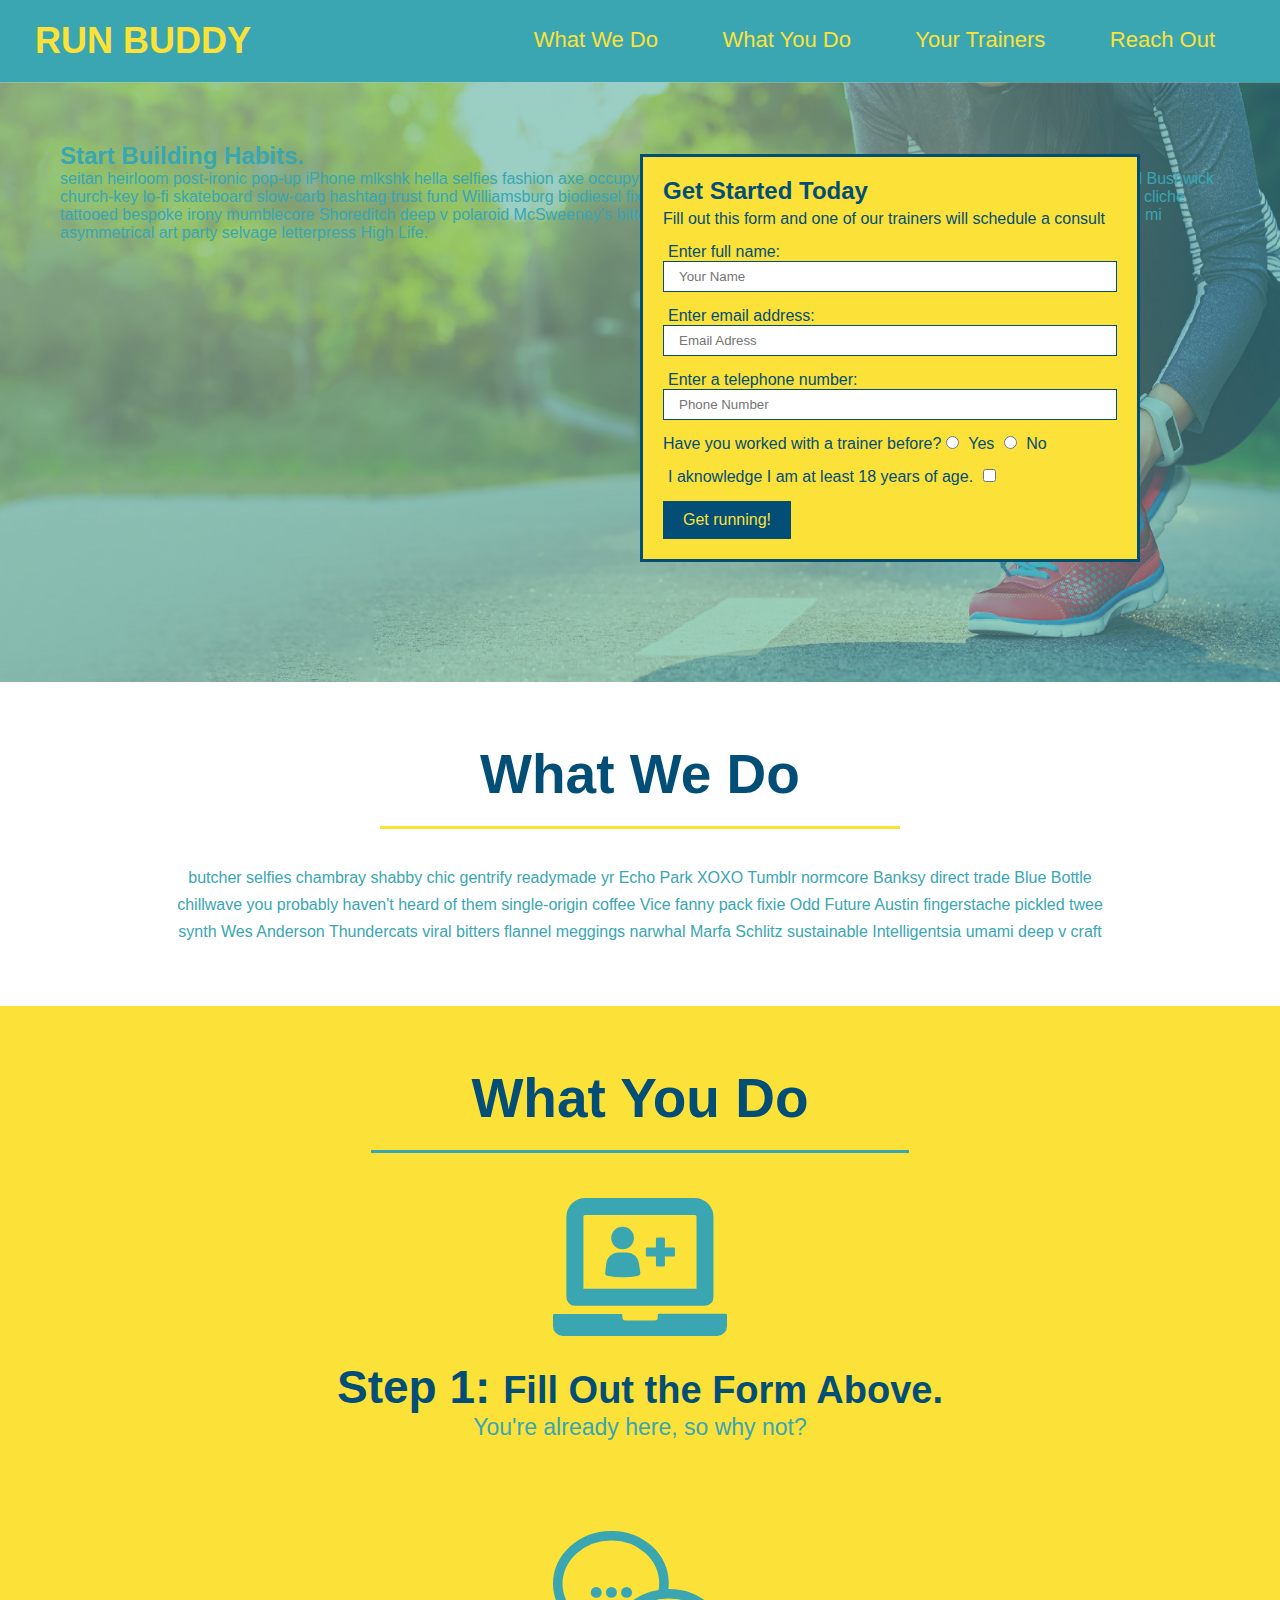
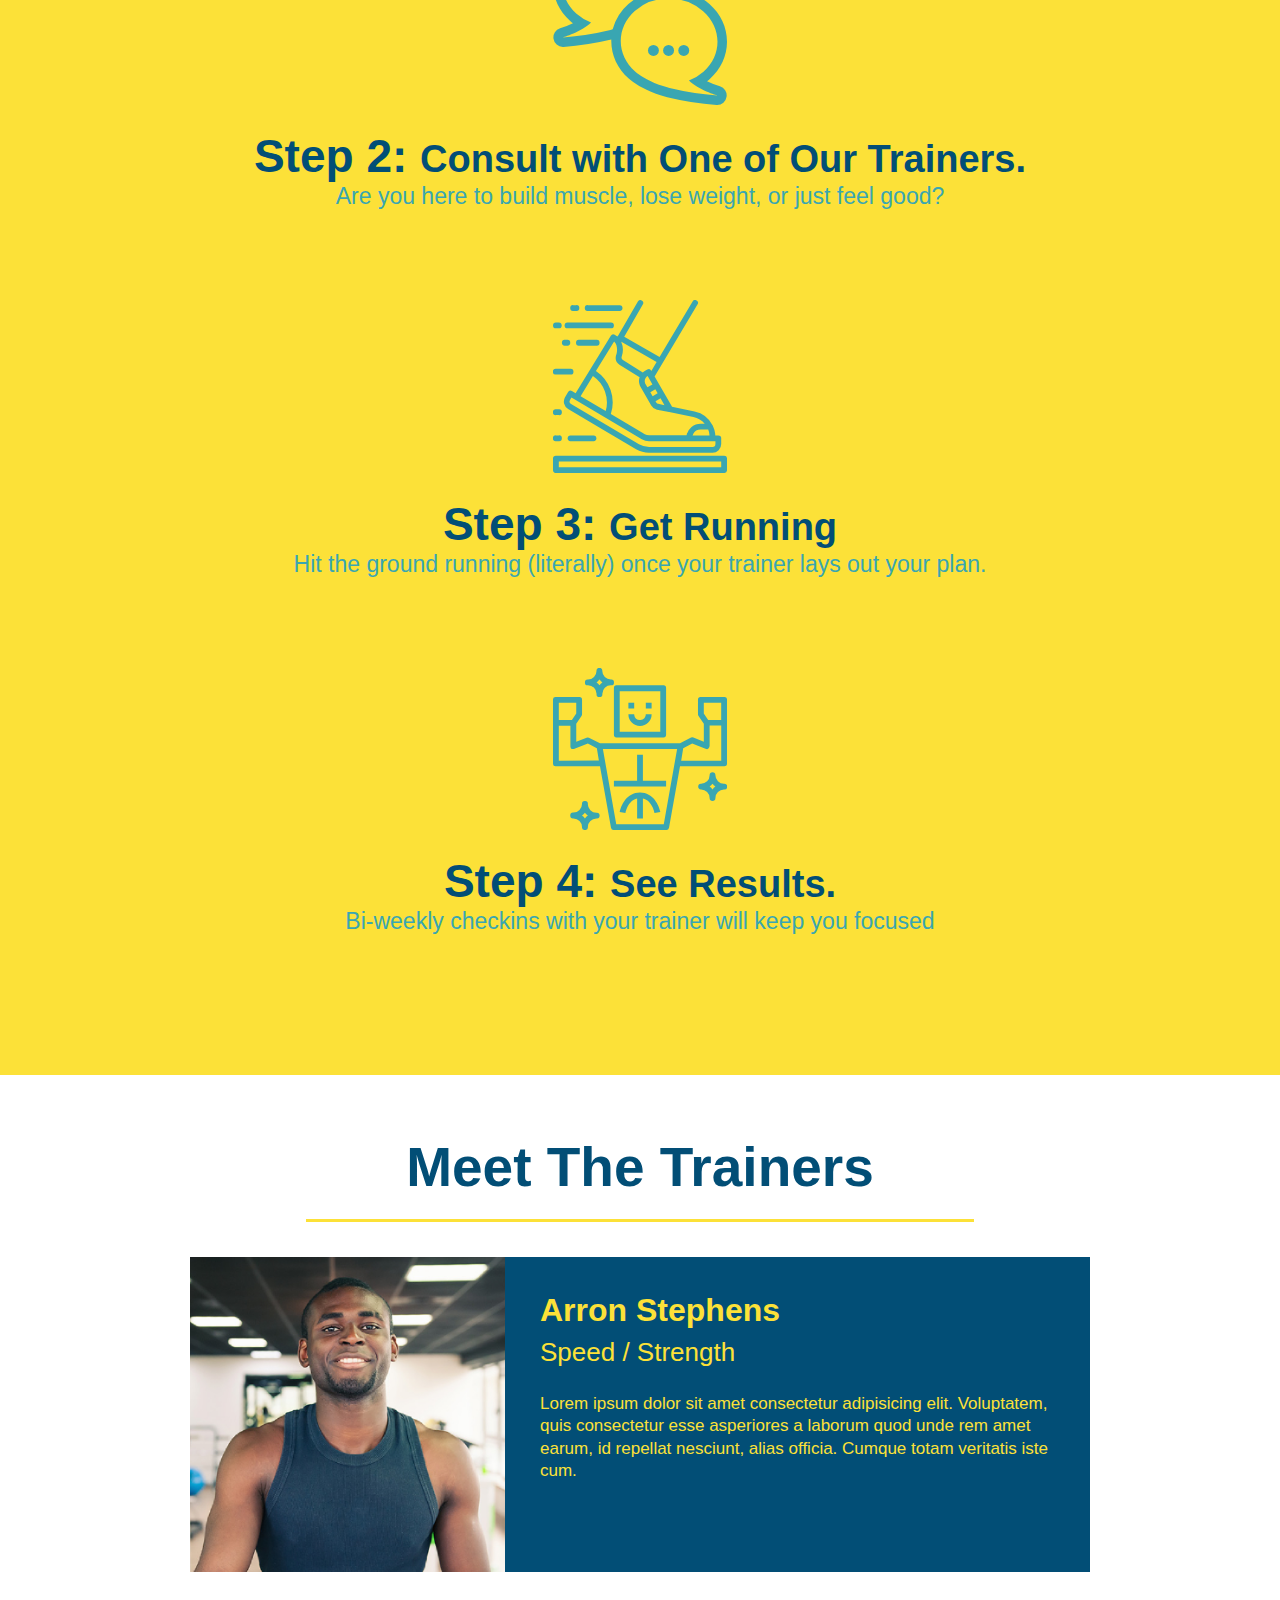
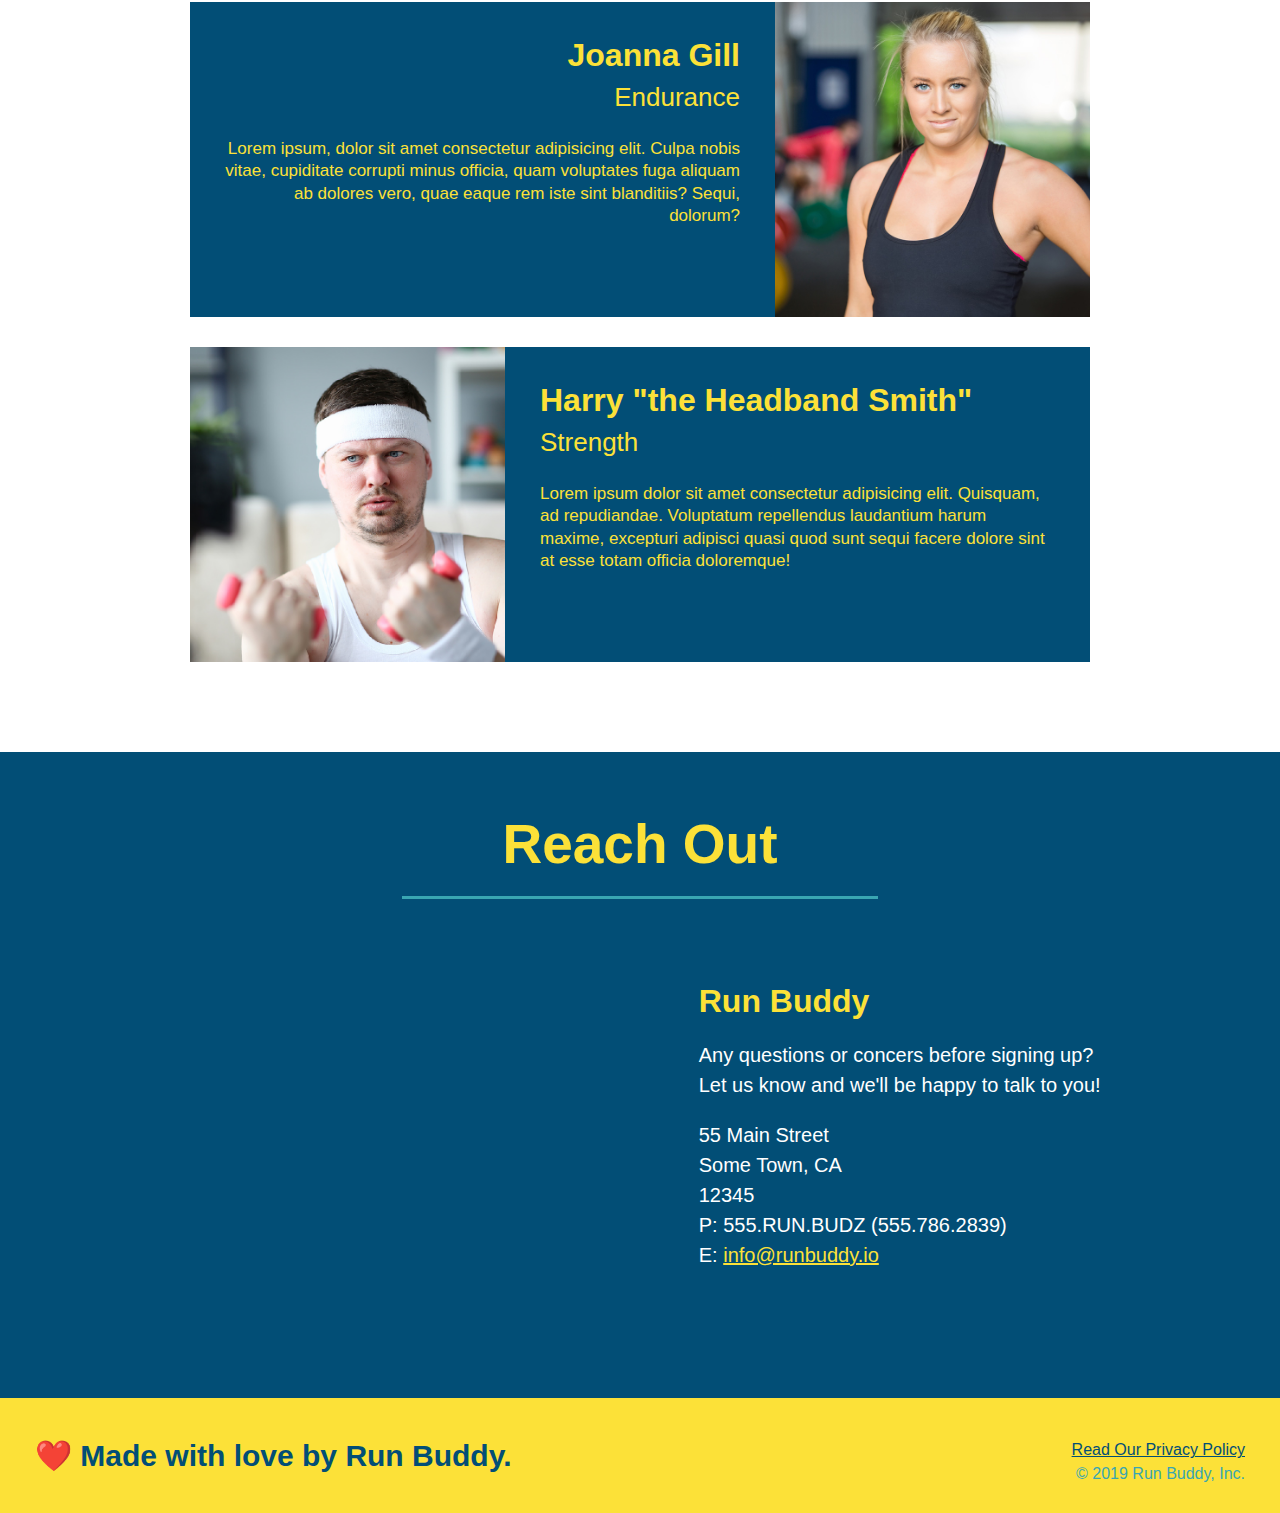
==== index.html @ d76815db "add coontent to hero, replace image" ====
<!DOCTYPE html>
<html lang="en">
    <head>
        <meta charset="UTF-8" />
        <title>Run Buddy</title>

        <link rel="stylesheet" href="./assets/css/style.css" />
       
    </head>
    <body> 
        <!-- navigation -->

        <header>
            <h1>
                <a href="/">RUN BUDDY</a>
            </h1>
            <nav>
                <ul>
                    <li>

                        <a href="#what-we-do">What We Do</a>
                    </li>
                    <li>
                        <a href="#what-you-do">What You Do</a>
                    </li>
                    <li>
                        <a href="#your-trainers">Your Trainers</a>
                    </li>
                    <li>
                        <a href="#reach-out">Reach Out</a>
                    </li>
                </ul>
            </nav>
        </header>


        <!-- hero/jumbotron -->

        <section class="hero">
            <div class="hero-cta">
                <h2>Start Building Habits.</h2>
                <p>
                    seitan heirloom post-ironic pop-up iPhone mlkshk hella selfies fashion axe occupy readymade put a bird on it messenger bag Wes Anderson Schlitz plaid Bushwick church-key lo-fi skateboard slow-carb hashtag trust fund Williamsburg biodiesel fixie farm-to-table 8-bit banjo XOXO Banksy chillwave bicycle rights retro cliche tattooed bespoke irony mumblecore Shoreditch deep v polaroid McSweeney's bitters cray gentrify tofu Marfa you probably haven't heard of them yr banh mi asymmetrical art party selvage letterpress High Life.
                </p>
            </div>
            
            <div class="hero-form">
                <h3>Get Started Today</h3>
                <p>Fill out this form and one of our trainers will schedule a consult</p>
            <!-- Add form element -->
            <form>
                <label for="name">Enter full name:</label>
                <input type="text" placeholder="Your Name" name="name" id="name" class="form-input">
                <label for="email">Enter email address:</label>
                <input type="email" placeholder="Email Adress" name="email" id="email" class="form-input" >
                <label for="phone">Enter a telephone number:</label>
                <input type="tel" placeholder="Phone Number" name="phone" id="phone" class="form-input">
                <p>
                    Have you worked with a trainer before?
                    <input type="radio" name="trainer-confirm" id="trainer-yes"/>
                    <label for="trainer-yes">Yes</label>
                    <input type="radio" name="trainer-confirm" id="trainer-no"/>
                    <label for="trainer-no">No</label>

                </p>
                <p>
                    <label for="checkbox" >
                        I aknowledge I am at least 18 years of age.
                    </label>
                    <input type="checkbox" name="age-confirm" id="checkbox" />
                </p>
                <button type="submit">
                    Get running!
                </button>
            </form>
            </div>

        </section>
        <!-- end hero -->


        <!-- "what we do" section -->

        <section id="what-we-do" class="intro"> 
            <h2 class="section-title primary-border">What We Do</h2>
            <p>
                butcher selfies chambray shabby chic gentrify readymade yr Echo Park XOXO Tumblr normcore Banksy direct trade Blue Bottle chillwave you probably haven't heard of them single-origin coffee Vice fanny pack fixie Odd Future Austin fingerstache pickled twee synth Wes Anderson Thundercats viral bitters flannel meggings narwhal Marfa Schlitz sustainable Intelligentsia umami deep v craft

            </p>
        </section>


        <!-- "what you do" section-->
        <section id="what-you-do" class="steps">
            <h2 class="section-title secondary-border">What You Do</h2>

            <div>
                <img src="./assets/images/step-1.svg" alt="" />
                <h3>Step 1: <span>Fill Out the Form Above.</span></h3>
                <p>You're already here, so why not?</p>
            </div>

            <div>
                <img src="./assets/images/step-2.svg" alt="" />
                <h3>Step 2: <span>Consult with One of Our Trainers.</span></h3>
                <p>Are you here to build muscle, lose weight, or just feel good?</p>
            </div>

            <div>
                <img src="./assets/images/step-3.svg" alt="" />
                <h3>Step 3: <span>Get Running</span></h3>
                <p>Hit the ground running (literally) once your trainer lays out your plan.</p>
            </div>

            <div>
                <img src="./assets/images/step-4.svg" alt="" />
                <h3>Step 4: <span>See Results.</span></h3>
                <p>Bi-weekly checkins with your trainer will keep you focused</p>
            </div>
        </section>


        <!-- "meet the trainers" section-->
        <section id="your-trainers" class="trainers">
            <h2 class="section-title primary-border">Meet The Trainers</h2>
            <article class="trainer">
                <img src="./assets/images/trainer-1.jpg" alt="Arron Stephens in his workout clothes, ready to pump iron" />
                <div class="trainer-bio text-left">
                    <h3>Arron Stephens</h3>
                    <h4>Speed / Strength</h4>
                    <p>Lorem ipsum dolor sit amet consectetur adipisicing elit. Voluptatem, quis consectetur esse asperiores a laborum quod unde rem amet earum, id repellat nesciunt, alias officia. Cumque totam veritatis iste cum.
                    </p>
                </div>
            </article>
            <!-- second trainer bio -->
            <article class="trainer">
                <div class="trainer-bio text-right">
                <h3>Joanna Gill</h3>
                <h4>Endurance</h4>
                <p>Lorem ipsum, dolor sit amet consectetur adipisicing elit. Culpa nobis vitae, cupiditate corrupti minus officia, quam voluptates fuga aliquam ab dolores vero, quae eaque rem iste sint blanditiis? Sequi, dolorum?</p>
                </div>
                <img src="./assets/images/trainer-2.jpg" alt="Joanna Gill cooling off after a workout"/>
            </article>

            <!-- third trainer bio-->
            <article class="trainer">
                <img src="./assets/images/trainer-3.jpg" alt="Harry Smith wearing a headband and lifting comically small pink weights" />
                <div class="trainer-bio text-left">
                    <h3>Harry "the Headband Smith"</h3>
                    <h4>Strength</h4>
                    <p>Lorem ipsum dolor sit amet consectetur adipisicing elit. Quisquam, ad repudiandae. Voluptatum repellendus laudantium harum maxime, excepturi adipisci quasi quod sunt sequi facere dolore sint at esse totam officia doloremque!</p>
                </div>
            </article>
        </section>


        <!-- "reach out" section-->
        <section id="reach-out" class="contact">
            <div class="section-title-wrapper"><h2 class="section-title secondary-border">Reach Out</h2></div>
             <div class="contact-info-wrapper"><div class="contact-info">
                 <iframe src="https://www.google.com/maps/embed?pb=!1m18!1m12!1m3!1d3502.9114859662004!2d-81.20225395027428!3d28.60243209210923!2m3!1f0!2f0!3f0!3m2!1i1024!2i768!4f13.1!3m3!1m2!1s0x88e7685d6a0a495f%3A0x5fd59b92b3c79bab!2sUniversity%20of%20Central%20Florida!5e0!3m2!1sen!2sus!4v1650074173927!5m2!1sen!2sus" width="600" height="450" style="border:0;" allowfullscreen="" loading="lazy" referrerpolicy="no-referrer-when-downgrade"
                    style="border: 0;"
                    allowfullscreen=""
                    loading="lazy">
                </iframe>
             </div>

             <div class="contact-info">
                 <h3>Run Buddy</h3>
                 <p>Any questions or concers before signing up?
                     <br />
                    Let us know and we'll be happy to talk to you!
                 </p>
                 <address>
                     55 Main Street <br/>
                     Some Town, CA <br/>
                     12345 <br/>
                     P: 555.RUN.BUDZ (555.786.2839)<br/>
                     E: <a href="mailto:info@runbuddy.io">info@runbuddy.io</a>
                 </address>
             </div>
             </div>

        </section>


        <!-- footer -->
        <footer>
            <h2>❤️ Made with love by Run Buddy.</h2>
            <div>
                <a href="./privacy-policy.html">Read Our Privacy Policy</a><br />
                &copy; 2019 Run Buddy, Inc.
            </div>
        </footer>






        
        
    </body>
</html>
---- assets/css/style.css ----
* {
    margin: 0;
    padding: 0;
    box-sizing: border-box;
}
body {
    color: #39a6b2;
    font-family: Helvetica, Arial, sans-serif; 
}
header {
    padding: 20px 35px;
    background-color: #39a6b2;
}
header h1 {
    font-weight: bold;
    font-size: 36px;
    color: #fce138;
    margin: 0;
    display: inline;
}
header a {
    text-decoration: none;
    color: #fce138;
}
header nav {
    float: right; 
    margin: 7px 0;
}
header nav ul li {
    display: inline;
}
header nav ul li a {
    margin: 0 30px;
    font-weight: lighter;
    font-size: 22px;
}
footer {
    background: #fce138;
    width: 100%;
    padding: 40px 35px;
}
footer h2 {
    display: inline;
    color: #024e76;
    font-size: 30px;
    margin: 0;
}
footer div {
    float: right;
    line-height: 1.5;
    text-align: right;
}
footer a {
    color: #024e76;
}
section {
    padding: 60px;
    
}
/* Hero Style Start */
.hero {
    background-image: url("../images/hero-bg.jpeg");
    height: 600px;
    background-size: cover;
    background-position: center;
    position: relative;
}

.hero-form {
    background-color: #fce138;
    padding: 20px;
    width: 500px;
    color: #024e76;
    border-style: solid;
    border-width: 3px;
    border-color: #024e76;
    position: absolute;
    bottom: 120px;
    right: 140px;
}
.hero-form p {
    margin: 5px 0 15px 0;
}
.hero-form h3 {
    font-size: 24px;
    margin: 0;
}
.form-input {
    border: 1px solid #024e76;
    display: block;
    padding: 7px 15px;
    font-size: 16 px;
    color: #024e76;
    width: 100%;
    margin-bottom: 15px;
}
.hero-form label {
    margin: 0 5px;
}
.hero-form button {
    color: #fce138;
    background-color: #024e76;
    border: none;
    padding: 10px 20px;
    font-size: 16px;
}
/* Hero Style End */

.intro {
    text-align: center;
}

.intro p {
    line-height: 1.7;
    color: #39a6b2;
    width: 80%;
    font-size: 20 px;
    margin: 0 auto;
}

.steps {
    text-align: center;
    background: #fce138;
}
.steps div {
    margin-bottom: 80px;
}
.steps img {
    width: 15%;
    margin: 10px 0;
}
.steps h3 {
    color: #024e76;
    font-size: 46px;
    margin-top: 10px;
}
.section-title {
    font-size: 55px;
    color: #024e76;
    margin-bottom: 35px;
    padding: 0 100px 20px 100px;
    display: inline-block;
    border-bottom: 3px solid;
}
.section-title-wrapper {
    text-align: center;
}
.contact-info-wrapper {
    display: flex;
    width: 100%;
    justify-content: space-evenly;
}
.primary-border {
    border-color: #fce138;
}
.secondary-border {
    border-color: #39a6b2;
}

.steps p {
    color: #39a6b2;
    font-size: 23px;
}
.steps span {
    font-size: 38px;
}

.trainers {
    text-align: center;
}
.trainer {
    width: 900px;
    margin: 0 auto 30px auto;
    background: #024e76;
    color: #fce138;
    overflow: auto;
}
.trainer img {
    width: 35%;
    float: left;
}
.trainer-bio {
    padding: 35px;
    float: left;
    width: 65%;
}
.text-left {
    text-align: left;
}
.text-right {
    text-align: right;
}
.trainer-bio h3 {
    font-size: 32px;
    margin-bottom: 8px;
}
.trainer-bio h4 {
    font-weight: lighter;
    font-size: 26px;
    margin-bottom: 25px;
}
.trainer-bio p {
    font-size: 17px;
    line-height: 1.3;
}

/* REACH OUT STYLES START */
.contact {
    background: #024e76;
    /* text-align: center; */
}
.contact h2 {
    color: #fce138;
}
.contact-info iframe {
    width: 400px;
    height: 400px;
}
.contact-info div {
    width: 410px;
    display: inline-block;
    vertical-align: top;
    text-align: left;
    margin: 30px 0 0 60px;
    color: white;
}
.contact-info h3 {
    color: #fce138;
    font-size: 32px;
}
.contact-info p, 
.contact-info address {
    margin: 20px 0;
    line-height: 1.5;
    font-size: 20px;
    font-style: normal;
    color: white;
}
.contact-info a {
    color: #fce138;
}
.contact-info {
    margin: auto 0;
}

/* REACH OUT STYLES END */
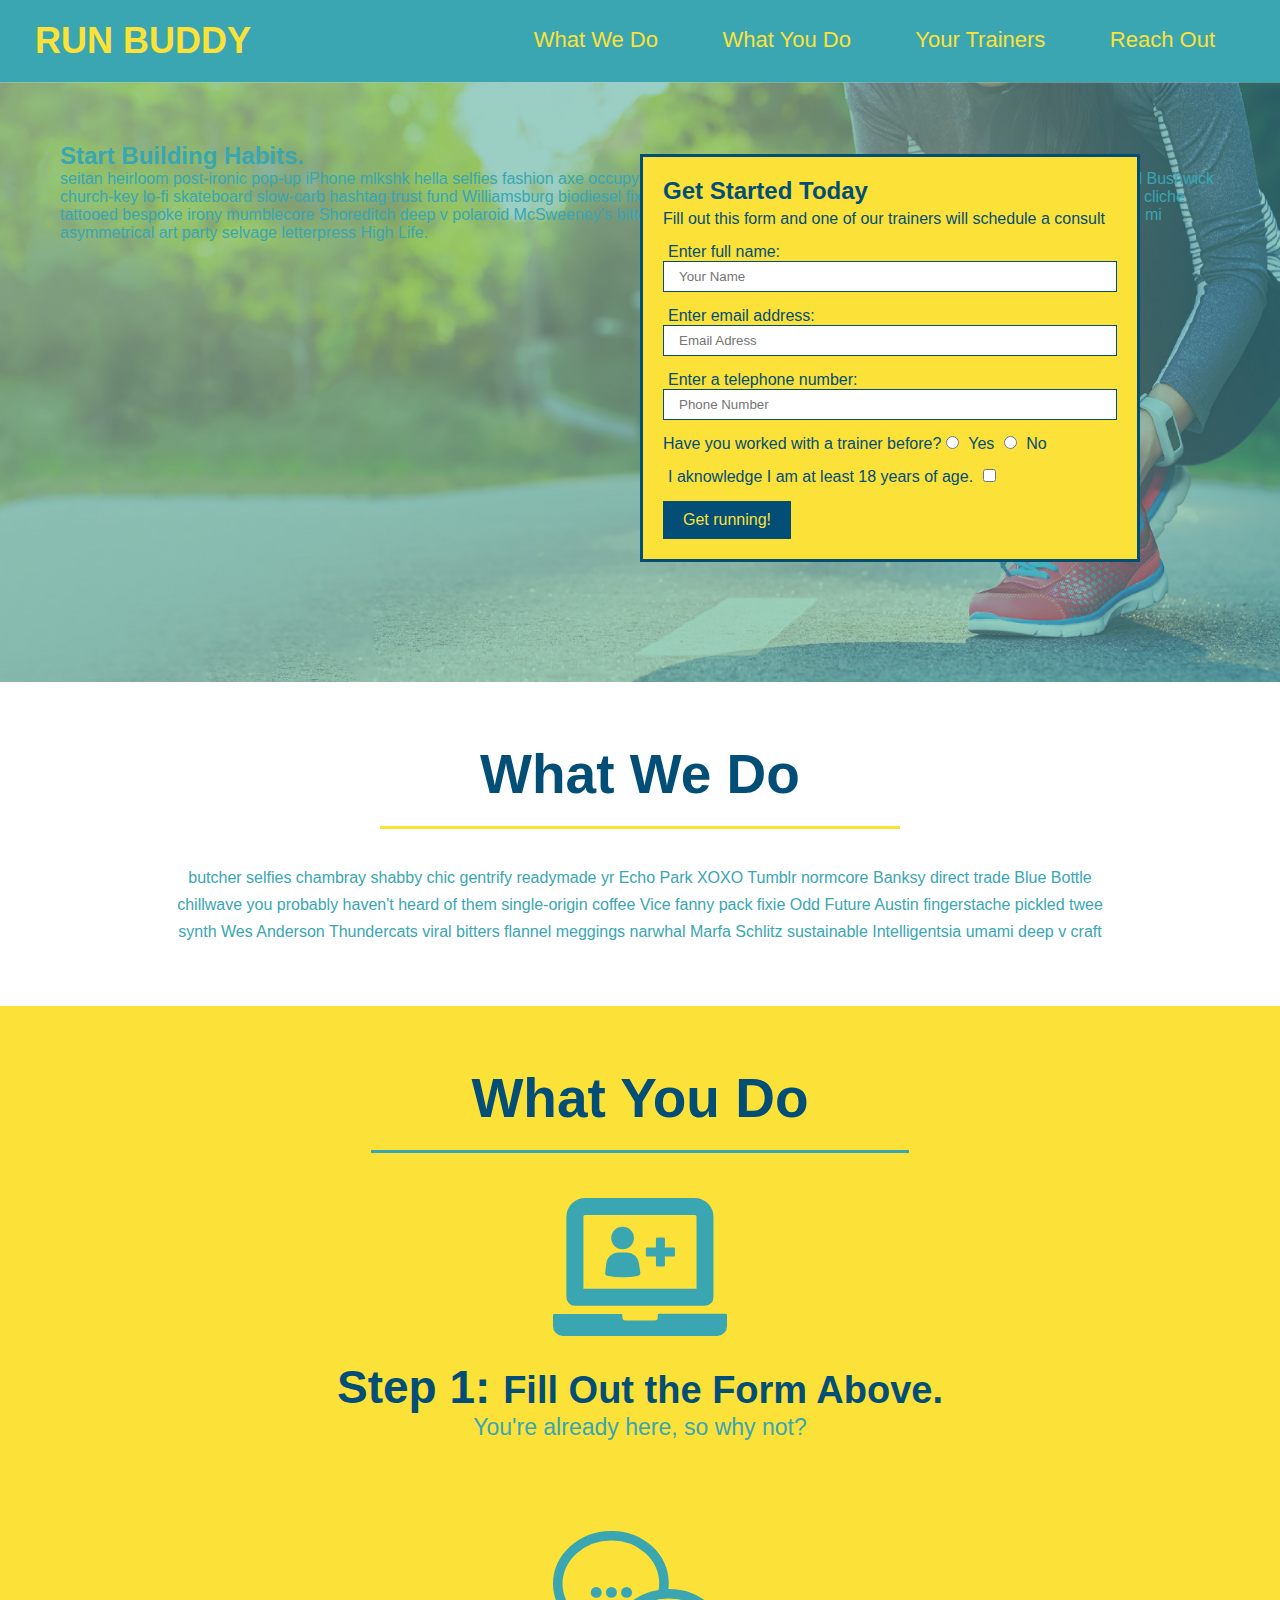
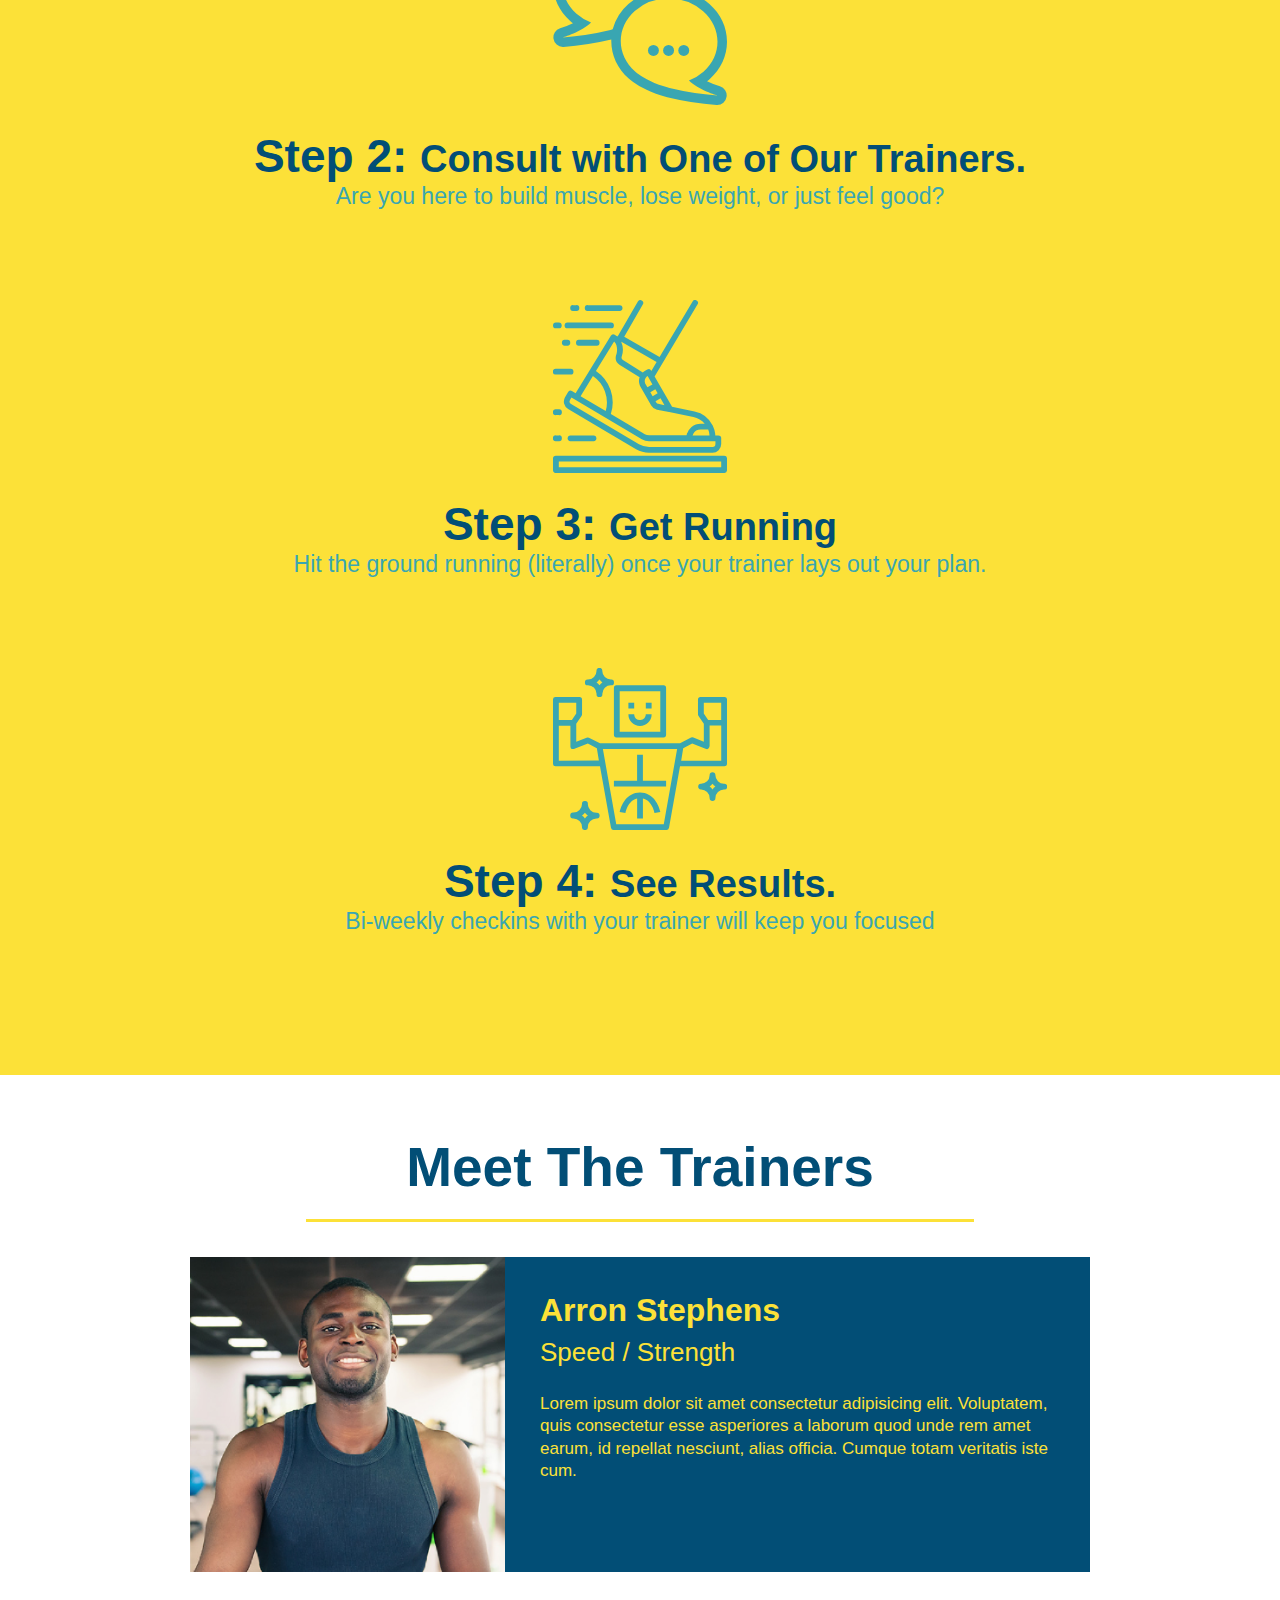
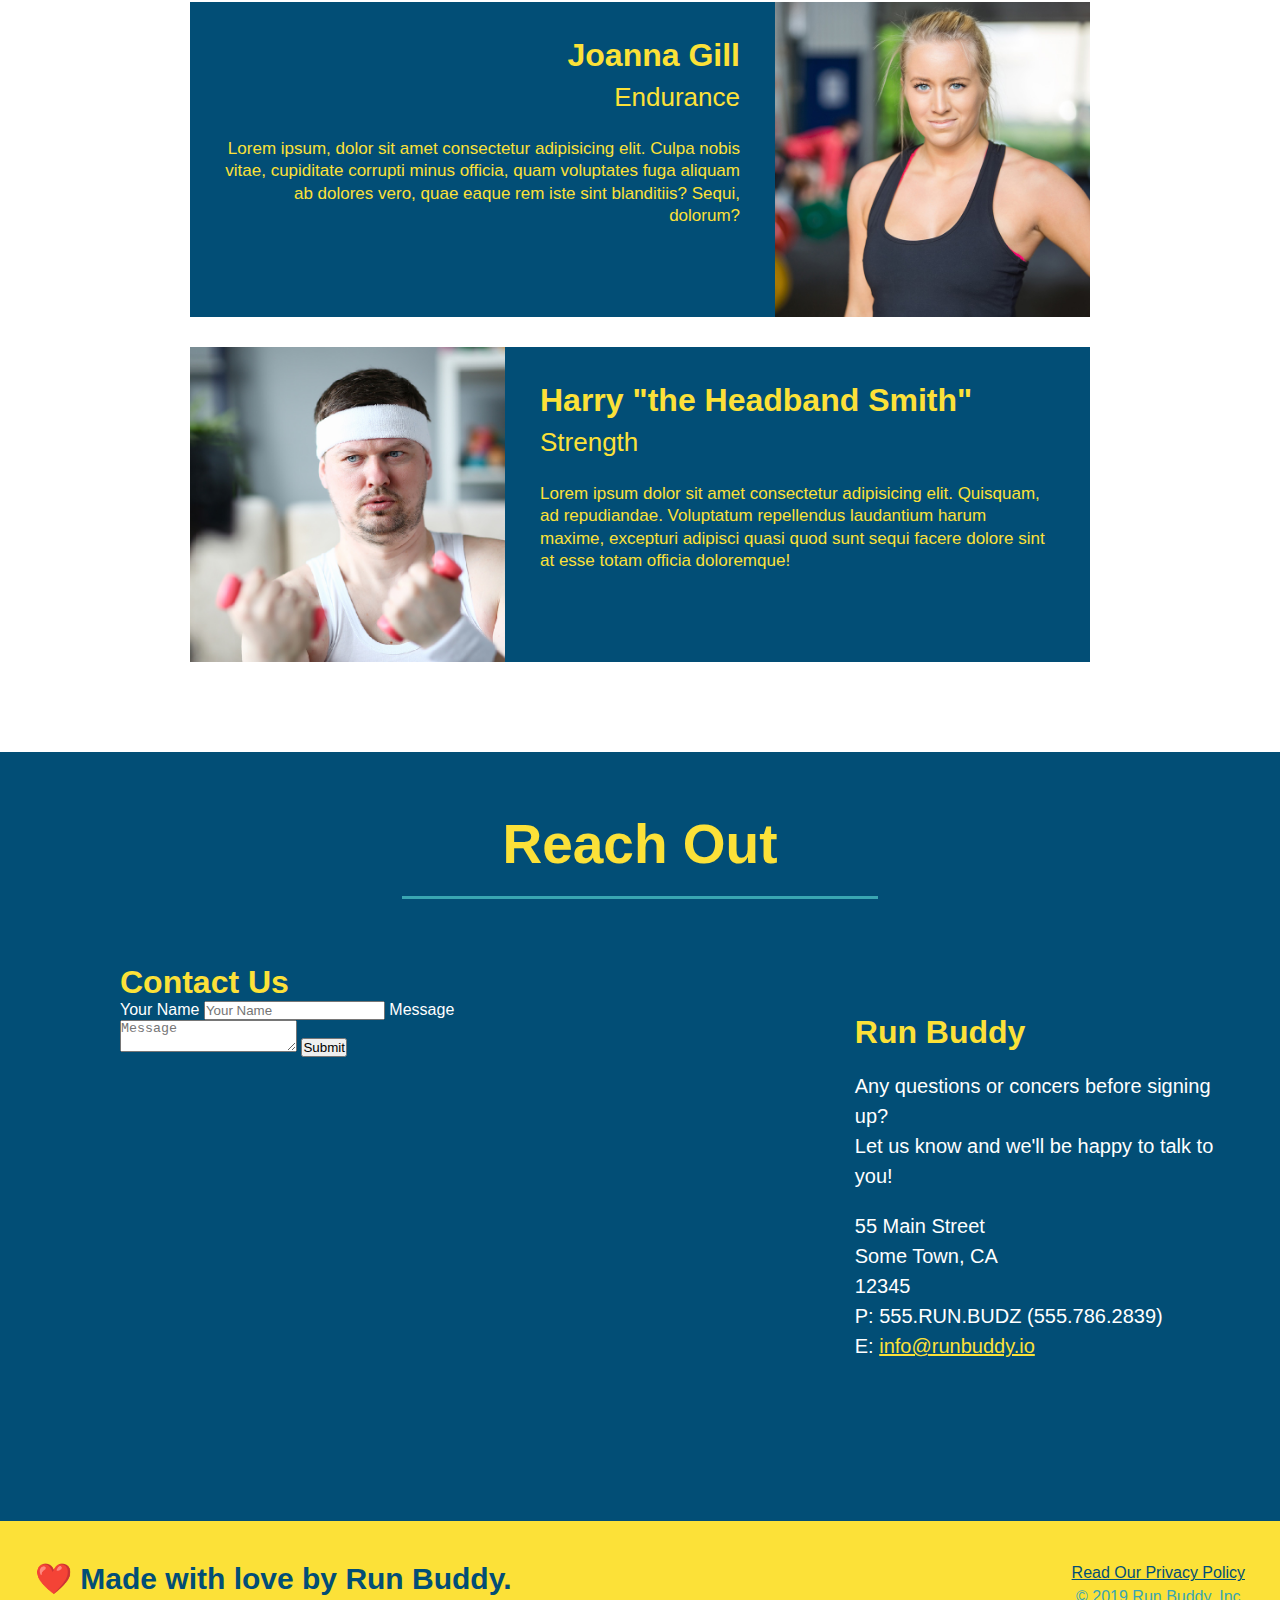
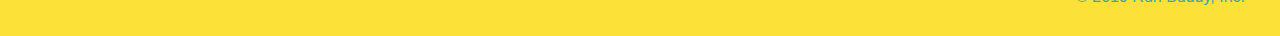
==== commit 83ee4513: "add coontact form" ====
--- a/index.html
+++ b/index.html
@@ -158,6 +158,18 @@
         <section id="reach-out" class="contact">
             <div class="section-title-wrapper"><h2 class="section-title secondary-border">Reach Out</h2></div>
              <div class="contact-info-wrapper"><div class="contact-info">
+                 <div class="contact-form">
+                     <h3>Contact Us</h3>
+                     <form>
+                         <label for="contact-name">Your Name</label>
+                         <input type="text" id="contact-name" placeholder="Your Name" />
+
+                         <label for="contact-message">Message</label>
+                         <textarea id="contact-message" placeholder="Message"></textarea>
+
+                         <button type="submit">Submit</button>
+                     </form>
+                 </div>
                  <iframe src="https://www.google.com/maps/embed?pb=!1m18!1m12!1m3!1d3502.9114859662004!2d-81.20225395027428!3d28.60243209210923!2m3!1f0!2f0!3f0!3m2!1i1024!2i768!4f13.1!3m3!1m2!1s0x88e7685d6a0a495f%3A0x5fd59b92b3c79bab!2sUniversity%20of%20Central%20Florida!5e0!3m2!1sen!2sus!4v1650074173927!5m2!1sen!2sus" width="600" height="450" style="border:0;" allowfullscreen="" loading="lazy" referrerpolicy="no-referrer-when-downgrade"
                     style="border: 0;"
                     allowfullscreen=""
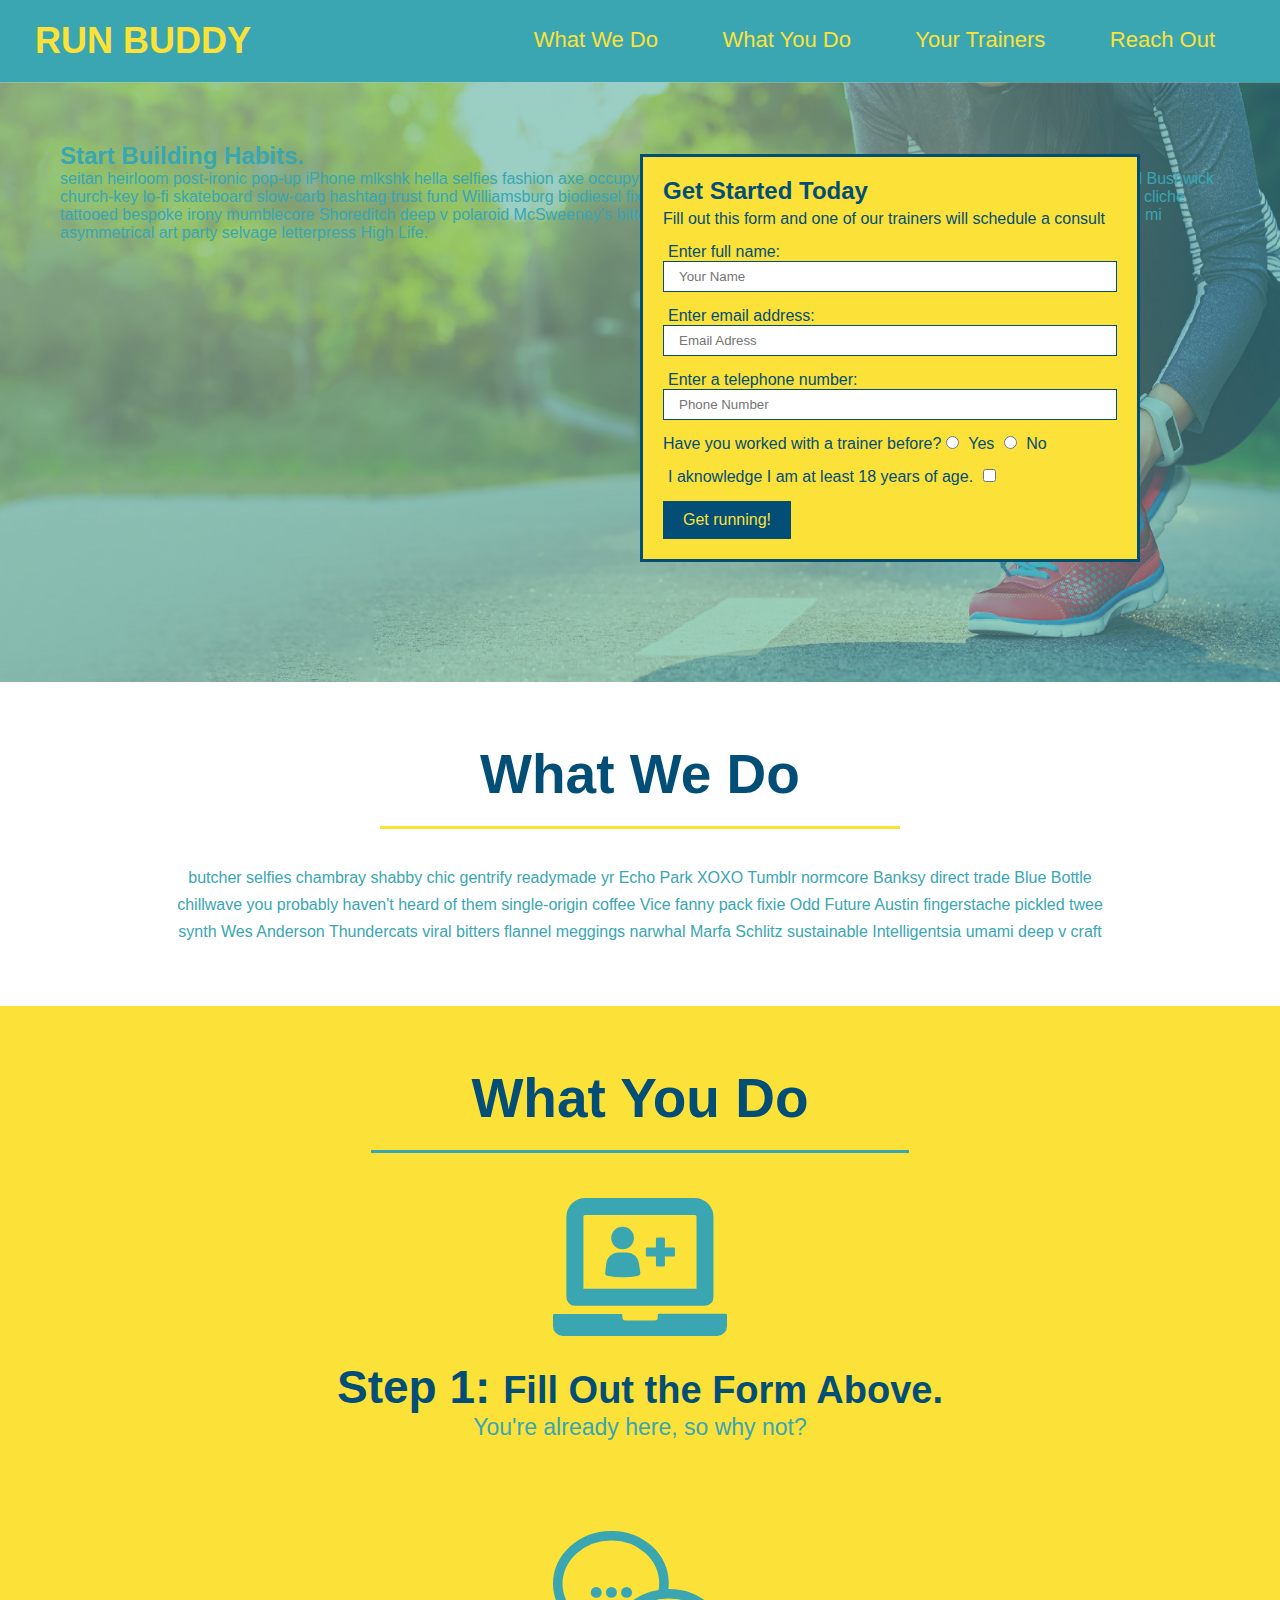
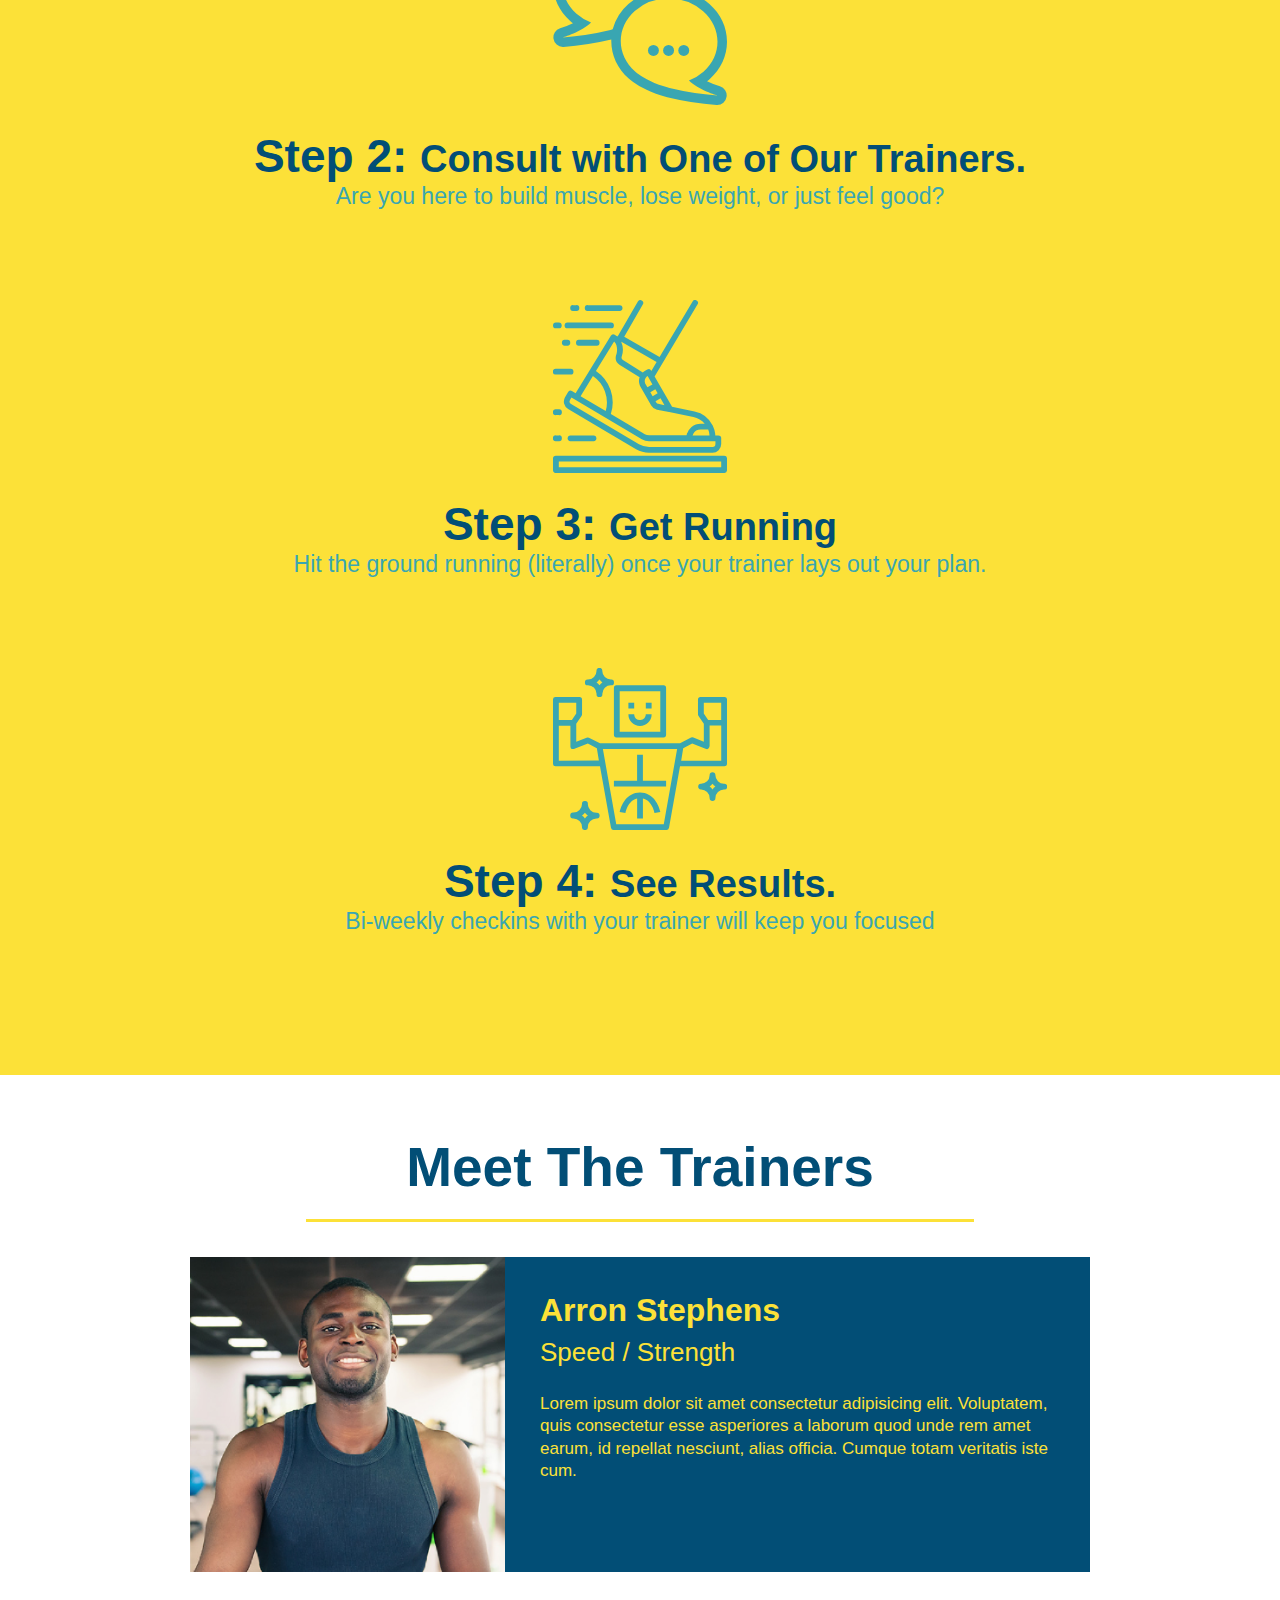
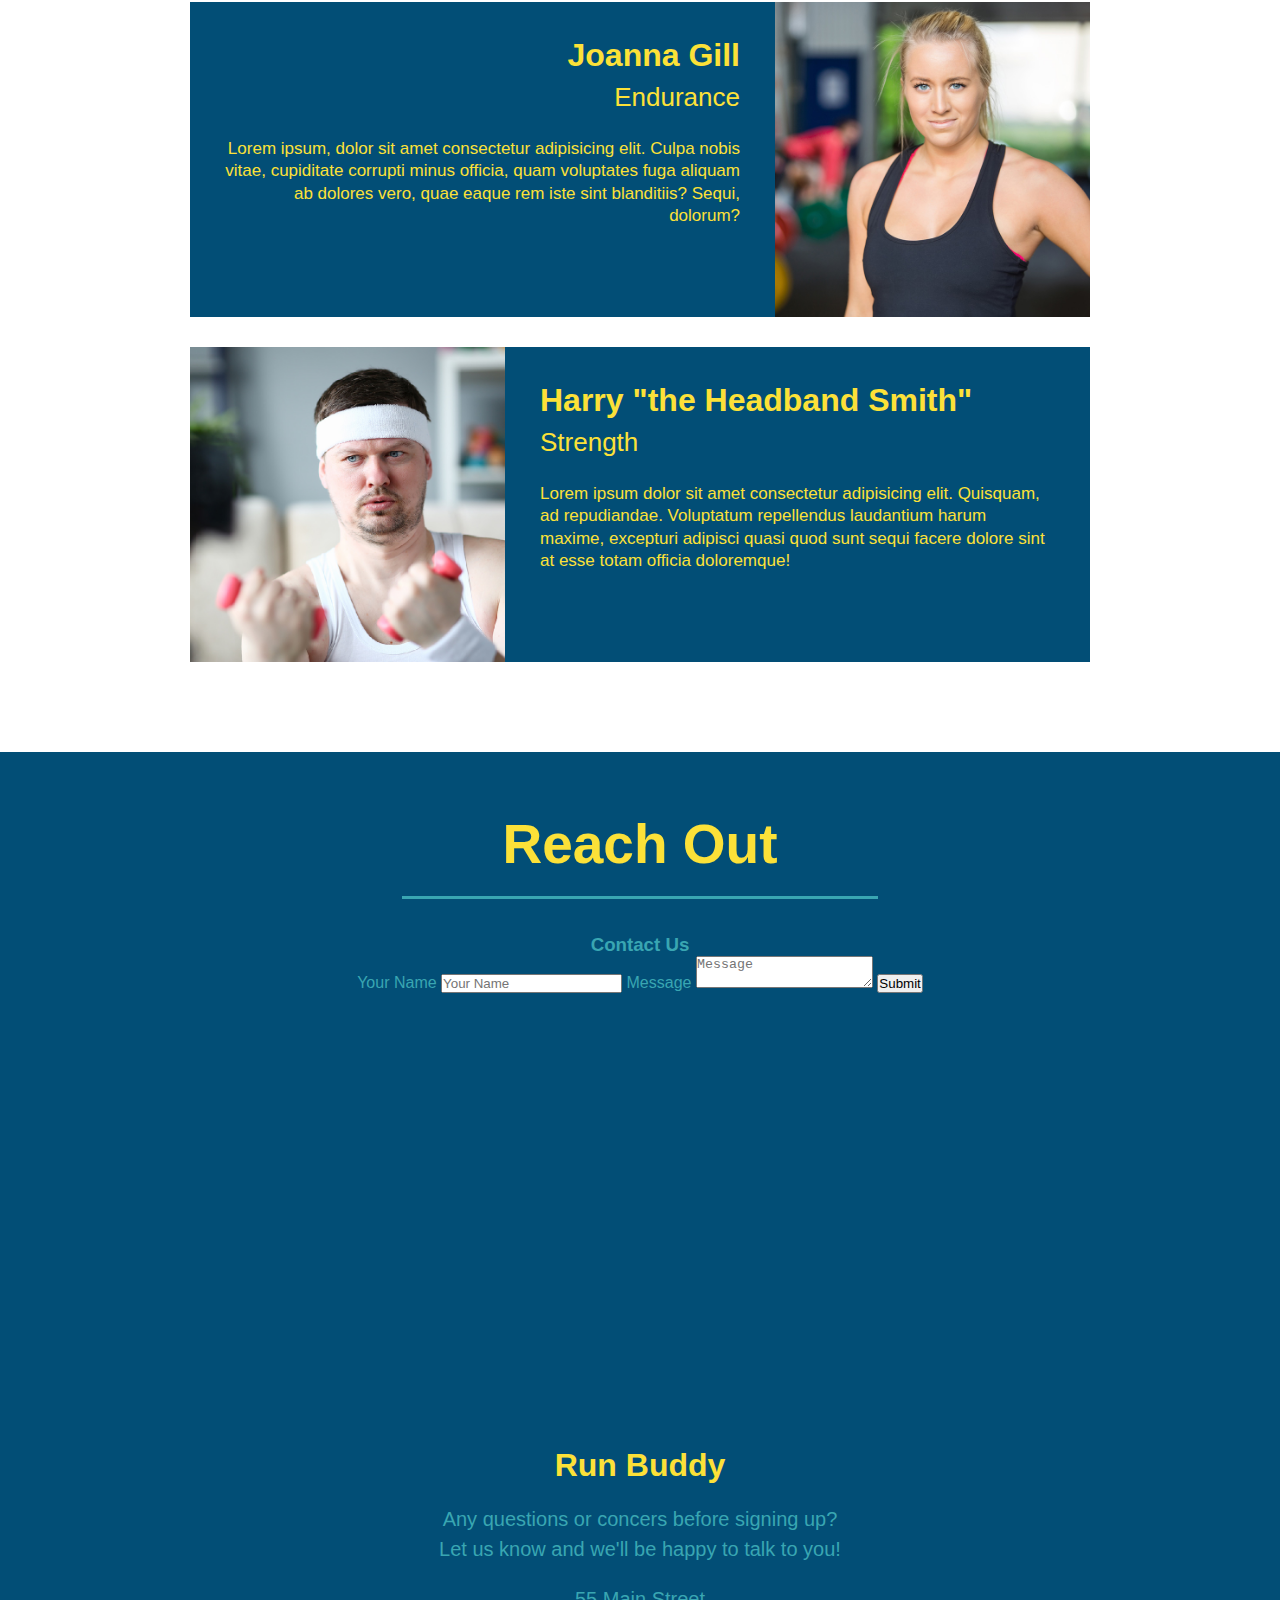
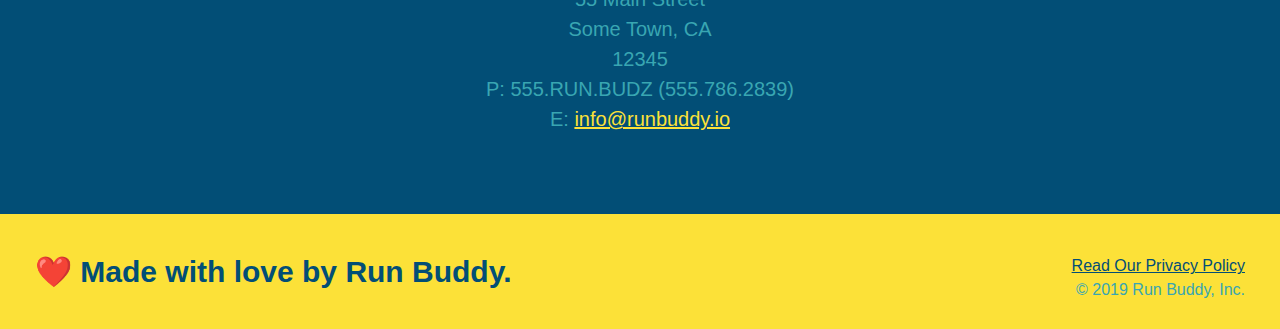
==== commit a2c67e58: "add flexbox to header" ====
--- a/index.html
+++ b/index.html
@@ -156,8 +156,10 @@
 
         <!-- "reach out" section-->
         <section id="reach-out" class="contact">
-            <div class="section-title-wrapper"><h2 class="section-title secondary-border">Reach Out</h2></div>
-             <div class="contact-info-wrapper"><div class="contact-info">
+            <div>
+                <h2 class="section-title secondary-border">Reach Out</h2>
+            </div>
+                <div class="contact-info"></div>
                  <div class="contact-form">
                      <h3>Contact Us</h3>
                      <form>
--- a/assets/css/style.css
+++ b/assets/css/style.css
@@ -10,20 +10,21 @@
 header {
     padding: 20px 35px;
     background-color: #39a6b2;
+    display: flex;
+    justify-content: space-between;
+    flex-wrap: wrap;
 }
 header h1 {
     font-weight: bold;
     font-size: 36px;
     color: #fce138;
     margin: 0;
-    display: inline;
 }
 header a {
     text-decoration: none;
     color: #fce138;
 }
 header nav {
-    float: right; 
     margin: 7px 0;
 }
 header nav ul li {
@@ -206,41 +207,52 @@
 
 /* REACH OUT STYLES START */
 .contact {
+    text-align: center;
     background: #024e76;
-    /* text-align: center; */
-}
-.contact h2 {
-    color: #fce138;
-}
-.contact-info iframe {
+  }
+  
+  .contact h2 {
+    color: #fce138;
+  }
+  
+  .contact-info iframe {
     width: 400px;
-    height: 400px;
-}
-.contact-info div {
+  height: 400px;
+  }
+  
+  .contact-info div {
     width: 410px;
     display: inline-block;
     vertical-align: top;
     text-align: left;
     margin: 30px 0 0 60px;
     color: white;
-}
-.contact-info h3 {
+  }
+  
+  .contact-info h3 {
     color: #fce138;
     font-size: 32px;
-}
-.contact-info p, 
-.contact-info address {
+  }
+  
+  .contact-info p, .contact-info address {
     margin: 20px 0;
     line-height: 1.5;
     font-size: 20px;
     font-style: normal;
-    color: white;
-}
-.contact-info a {
-    color: #fce138;
-}
-.contact-info {
-    margin: auto 0;
-}
-
-/* REACH OUT STYLES END */
+  }
+  
+  .contact-info a {
+    color: #fce138;
+  }
+  
+  
+  /* REACH OUT STYLES END */
+
+  /* UTILITIES */
+.text-left {
+    text-align: left;
+  }
+  
+  .text-right {
+    text-align: right; 
+  } 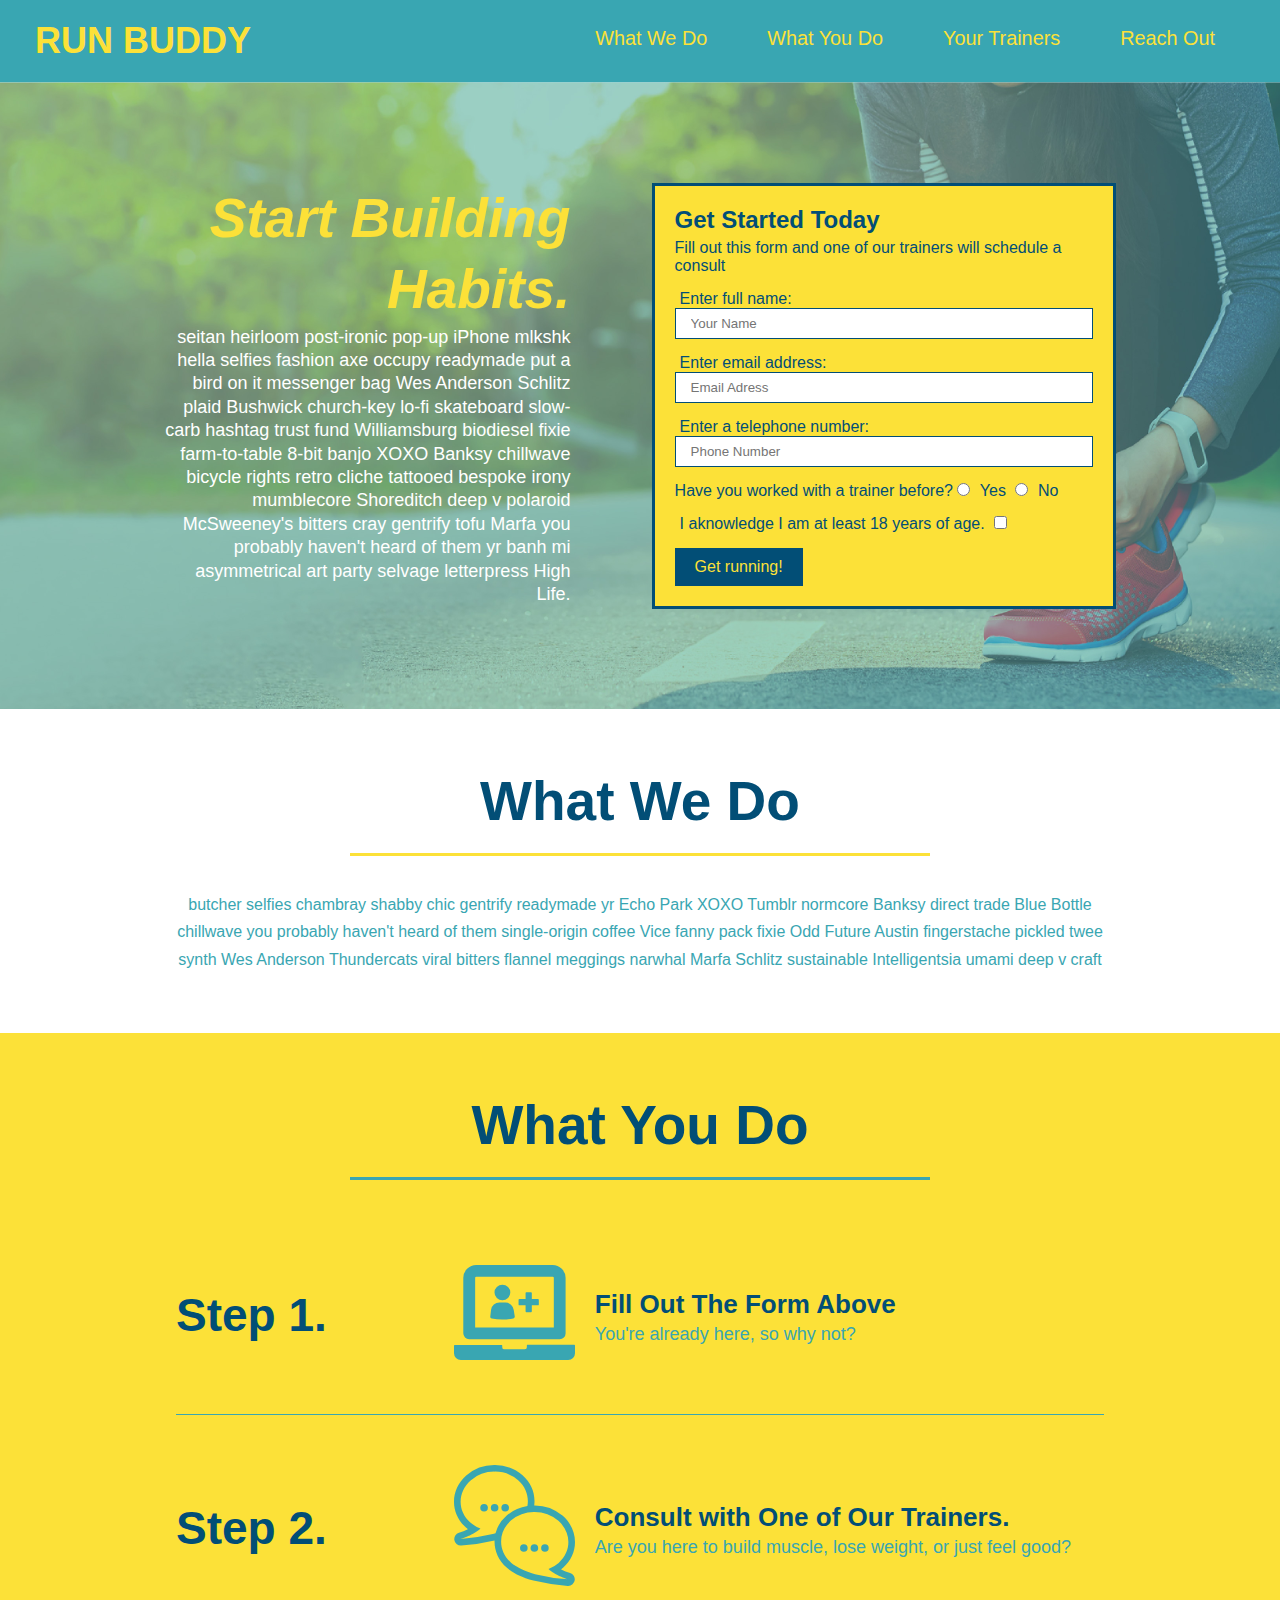
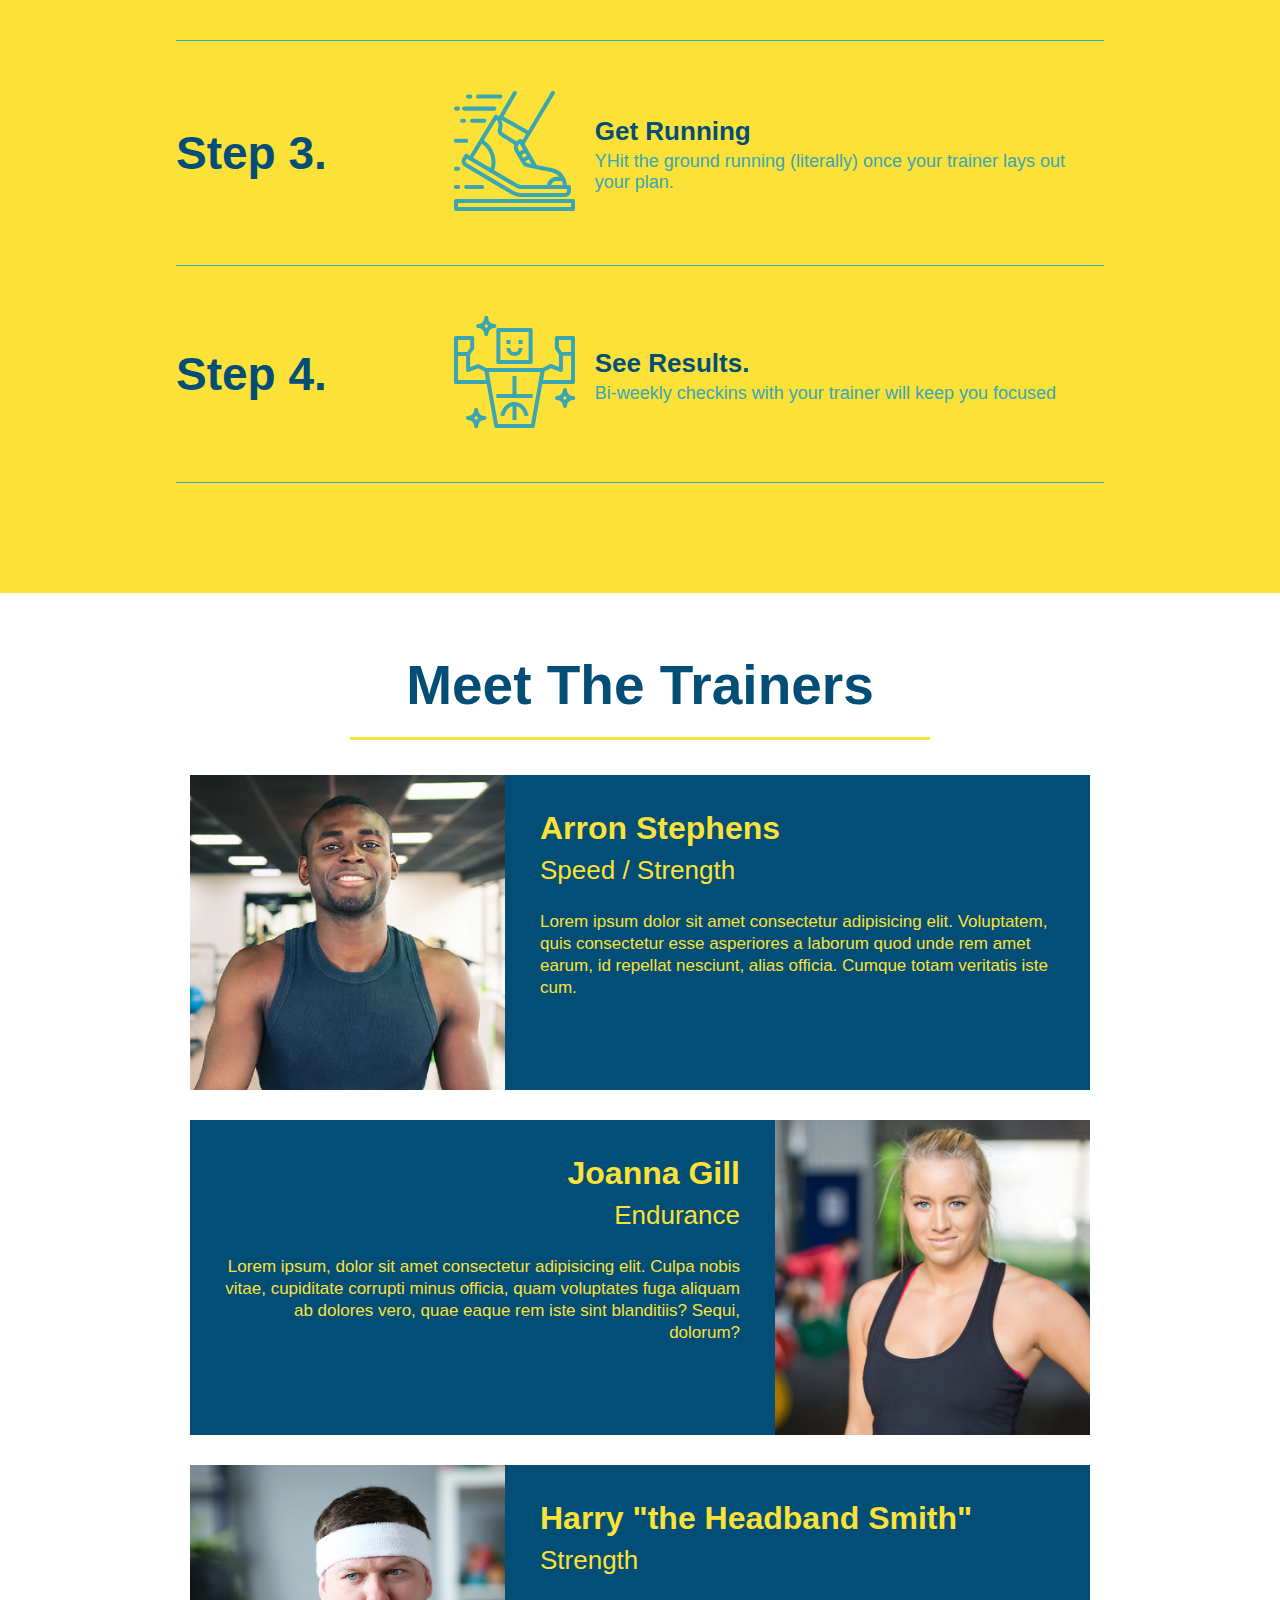
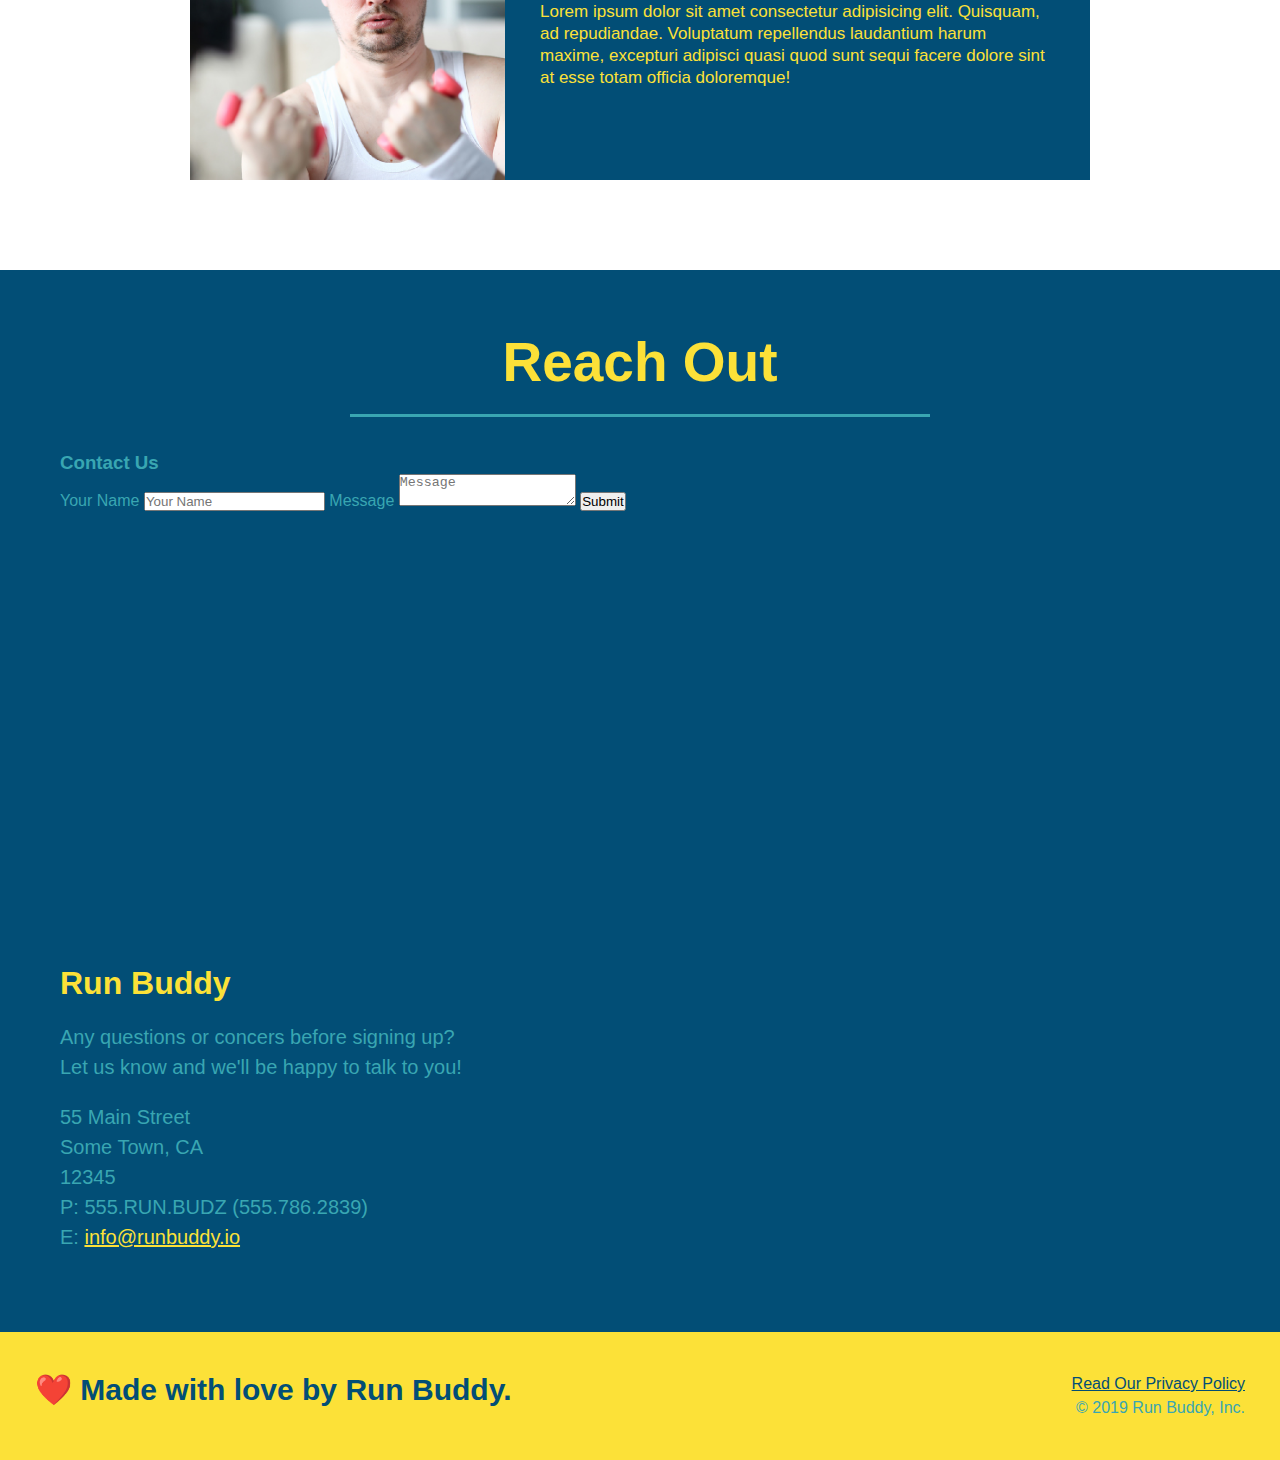
==== commit e5f54a4a: "add flexbox to the steps" ====
--- a/index.html
+++ b/index.html
@@ -82,47 +82,92 @@
         <!-- "what we do" section -->
 
         <section id="what-we-do" class="intro"> 
-            <h2 class="section-title primary-border">What We Do</h2>
-            <p>
+            <div class="flex-row">
+            <h2 class="section-title primary-border">
+                What We Do
+            </h2>
+            </div>
+            <div class="flex-row">
+                <p>
                 butcher selfies chambray shabby chic gentrify readymade yr Echo Park XOXO Tumblr normcore Banksy direct trade Blue Bottle chillwave you probably haven't heard of them single-origin coffee Vice fanny pack fixie Odd Future Austin fingerstache pickled twee synth Wes Anderson Thundercats viral bitters flannel meggings narwhal Marfa Schlitz sustainable Intelligentsia umami deep v craft
 
             </p>
+            </div>
         </section>
 
 
         <!-- "what you do" section-->
         <section id="what-you-do" class="steps">
-            <h2 class="section-title secondary-border">What You Do</h2>
-
-            <div>
-                <img src="./assets/images/step-1.svg" alt="" />
-                <h3>Step 1: <span>Fill Out the Form Above.</span></h3>
-                <p>You're already here, so why not?</p>
-            </div>
-
-            <div>
-                <img src="./assets/images/step-2.svg" alt="" />
-                <h3>Step 2: <span>Consult with One of Our Trainers.</span></h3>
-                <p>Are you here to build muscle, lose weight, or just feel good?</p>
-            </div>
-
-            <div>
-                <img src="./assets/images/step-3.svg" alt="" />
-                <h3>Step 3: <span>Get Running</span></h3>
-                <p>Hit the ground running (literally) once your trainer lays out your plan.</p>
-            </div>
-
-            <div>
-                <img src="./assets/images/step-4.svg" alt="" />
-                <h3>Step 4: <span>See Results.</span></h3>
-                <p>Bi-weekly checkins with your trainer will keep you focused</p>
-            </div>
+            <div class="flex-row">
+
+            <h2 class="section-title secondary-border">
+                What You Do
+            </h2>
+            </div>
+
+            <div class="step">
+                <h3>Step 1.</h3>
+                <div class="step-info">
+                  <div class="step-img">
+                    <img src="./assets/images/step-1.svg" alt="" />
+                  </div>
+                  <div class="step-text">
+                    <h4>Fill Out The Form Above</h4>
+                    <p>You're already here, so why not?</p>
+                  </div>
+                </div>
+              </div>
+
+              <div class="step">
+                <h3>Step 2.</h3>
+                <div class="step-info">
+                  <div class="step-img">
+                    <img src="./assets/images/step-2.svg" alt="" />
+                  </div>
+                  <div class="step-text">
+                    <h4>Consult with One of Our Trainers.</h4>
+                    <p>Are you here to build muscle, lose weight, or just feel good?</p>
+                  </div>
+                </div>
+              </div>
+
+              <div class="step">
+                <h3>Step 3.</h3>
+                <div class="step-info">
+                  <div class="step-img">
+                    <img src="./assets/images/step-3.svg" alt="" />
+                  </div>
+                  <div class="step-text">
+                    <h4>Get Running</h4>
+                    <p>YHit the ground running (literally) once your trainer lays out your plan.</p>
+                  </div>
+                </div>
+              </div>
+          
+              <div class="step">
+                <h3>Step 4.</h3>
+                <div class="step-info">
+                  <div class="step-img">
+                    <img src="./assets/images/step-4.svg" alt="" />
+                  </div>
+                  <div class="step-text">
+                    <h4>See Results.</h4>
+                    <p>Bi-weekly checkins with your trainer will keep you focused</p>
+                  </div>
+                </div>
+              </div>
+
+        
         </section>
 
 
         <!-- "meet the trainers" section-->
         <section id="your-trainers" class="trainers">
-            <h2 class="section-title primary-border">Meet The Trainers</h2>
+            <div class="flex-row">
+             <h2 class="section-title primary-border">
+                 Meet The Trainers
+                </h2>
+            </div>
             <article class="trainer">
                 <img src="./assets/images/trainer-1.jpg" alt="Arron Stephens in his workout clothes, ready to pump iron" />
                 <div class="trainer-bio text-left">
@@ -156,8 +201,12 @@
 
         <!-- "reach out" section-->
         <section id="reach-out" class="contact">
-            <div>
-                <h2 class="section-title secondary-border">Reach Out</h2>
+            <div class="flex-row">
+
+                <h2 class="section-title secondary-border">
+                    Reach Out
+                </h2>
+            </div>
             </div>
                 <div class="contact-info"></div>
                  <div class="contact-form">
--- a/assets/css/style.css
+++ b/assets/css/style.css
@@ -27,27 +27,32 @@
 header nav {
     margin: 7px 0;
 }
-header nav ul li {
-    display: inline;
+header nav ul {
+    display: flex;
+    flex-wrap: wrap;
+    justify-content: space-between;
+    align-items: center;
+    list-style: none;
 }
 header nav ul li a {
     margin: 0 30px;
     font-weight: lighter;
-    font-size: 22px;
+    font-size: 1.55vw;
 }
 footer {
     background: #fce138;
     width: 100%;
     padding: 40px 35px;
+    display: flex;
+    justify-content: space-between;
+    flex-wrap: wrap;
 }
 footer h2 {
-    display: inline;
     color: #024e76;
     font-size: 30px;
     margin: 0;
 }
 footer div {
-    float: right;
     line-height: 1.5;
     text-align: right;
 }
@@ -61,23 +66,35 @@
 /* Hero Style Start */
 .hero {
     background-image: url("../images/hero-bg.jpeg");
-    height: 600px;
     background-size: cover;
     background-position: center;
-    position: relative;
+    display: flex;
+    justify-content: center;
+    flex-wrap: wrap;
 }
 
 .hero-form {
     background-color: #fce138;
     padding: 20px;
-    width: 500px;
     color: #024e76;
     border-style: solid;
     border-width: 3px;
     border-color: #024e76;
-    position: absolute;
-    bottom: 120px;
-    right: 140px;
+    width: 40%;
+    margin: 3.5%;
+}
+.hero-cta {
+    width: 35%;
+    text-align: right;
+    margin: 3.5%;
+    color: #fff;
+    font-size: 18px;
+    line-height: 1.3;
+}
+.hero-cta h2 {
+    font-style: italic;
+    font-size: 55px;
+    color: #fce138;
 }
 .hero-form p {
     margin: 5px 0 15px 0;
@@ -107,9 +124,7 @@
 }
 /* Hero Style End */
 
-.intro {
-    text-align: center;
-}
+
 
 .intro p {
     line-height: 1.7;
@@ -117,31 +132,42 @@
     width: 80%;
     font-size: 20 px;
     margin: 0 auto;
+    text-align: center;
 }
 
 .steps {
-    text-align: center;
     background: #fce138;
 }
-.steps div {
-    margin-bottom: 80px;
-}
-.steps img {
-    width: 15%;
-    margin: 10px 0;
-}
-.steps h3 {
+
+.step h3 {
     color: #024e76;
     font-size: 46px;
-    margin-top: 10px;
+    flex: 1 30%;
+}
+.step-info{
+    flex: 2 70%;
+    display: flex;
+    flex-wrap: wrap;
+    align-items: center;
+}
+.step-img {
+    flex: 1 12%;
+    margin-right: 20px;
+}
+.step-img img {
+    max-width: 100%;
+}
+.step-text {
+    flex: 12;
 }
 .section-title {
     font-size: 55px;
     color: #024e76;
-    margin-bottom: 35px;
-    padding: 0 100px 20px 100px;
-    display: inline-block;
     border-bottom: 3px solid;
+    padding-bottom: 20px;
+    text-align: center;
+    margin: 0 auto 35px auto;
+    width: 50%;
 }
 .section-title-wrapper {
     text-align: center;
@@ -158,16 +184,27 @@
     border-color: #39a6b2;
 }
 
-.steps p {
+.step-text p {
     color: #39a6b2;
-    font-size: 23px;
-}
-.steps span {
-    font-size: 38px;
+    font-size: 18px;
+}
+.step-text h4 {
+    font-size: 26px;
+    line-height: 1.5;
+    color: #024e76;
+}
+.step {
+    margin: 50px auto;
+    padding-bottom: 50px;
+    width: 80%;
+    border-bottom: 1px solid #39a6b2;
+    display: flex;
+    flex-wrap: wrap;
+    align-items: center;
+    justify-content: space-between;
 }
 
 .trainers {
-    text-align: center;
 }
 .trainer {
     width: 900px;
@@ -207,7 +244,6 @@
 
 /* REACH OUT STYLES START */
 .contact {
-    text-align: center;
     background: #024e76;
   }
   
@@ -255,4 +291,7 @@
   
   .text-right {
     text-align: right; 
-  } +  } 
+.flex-row {
+    display: flex;
+}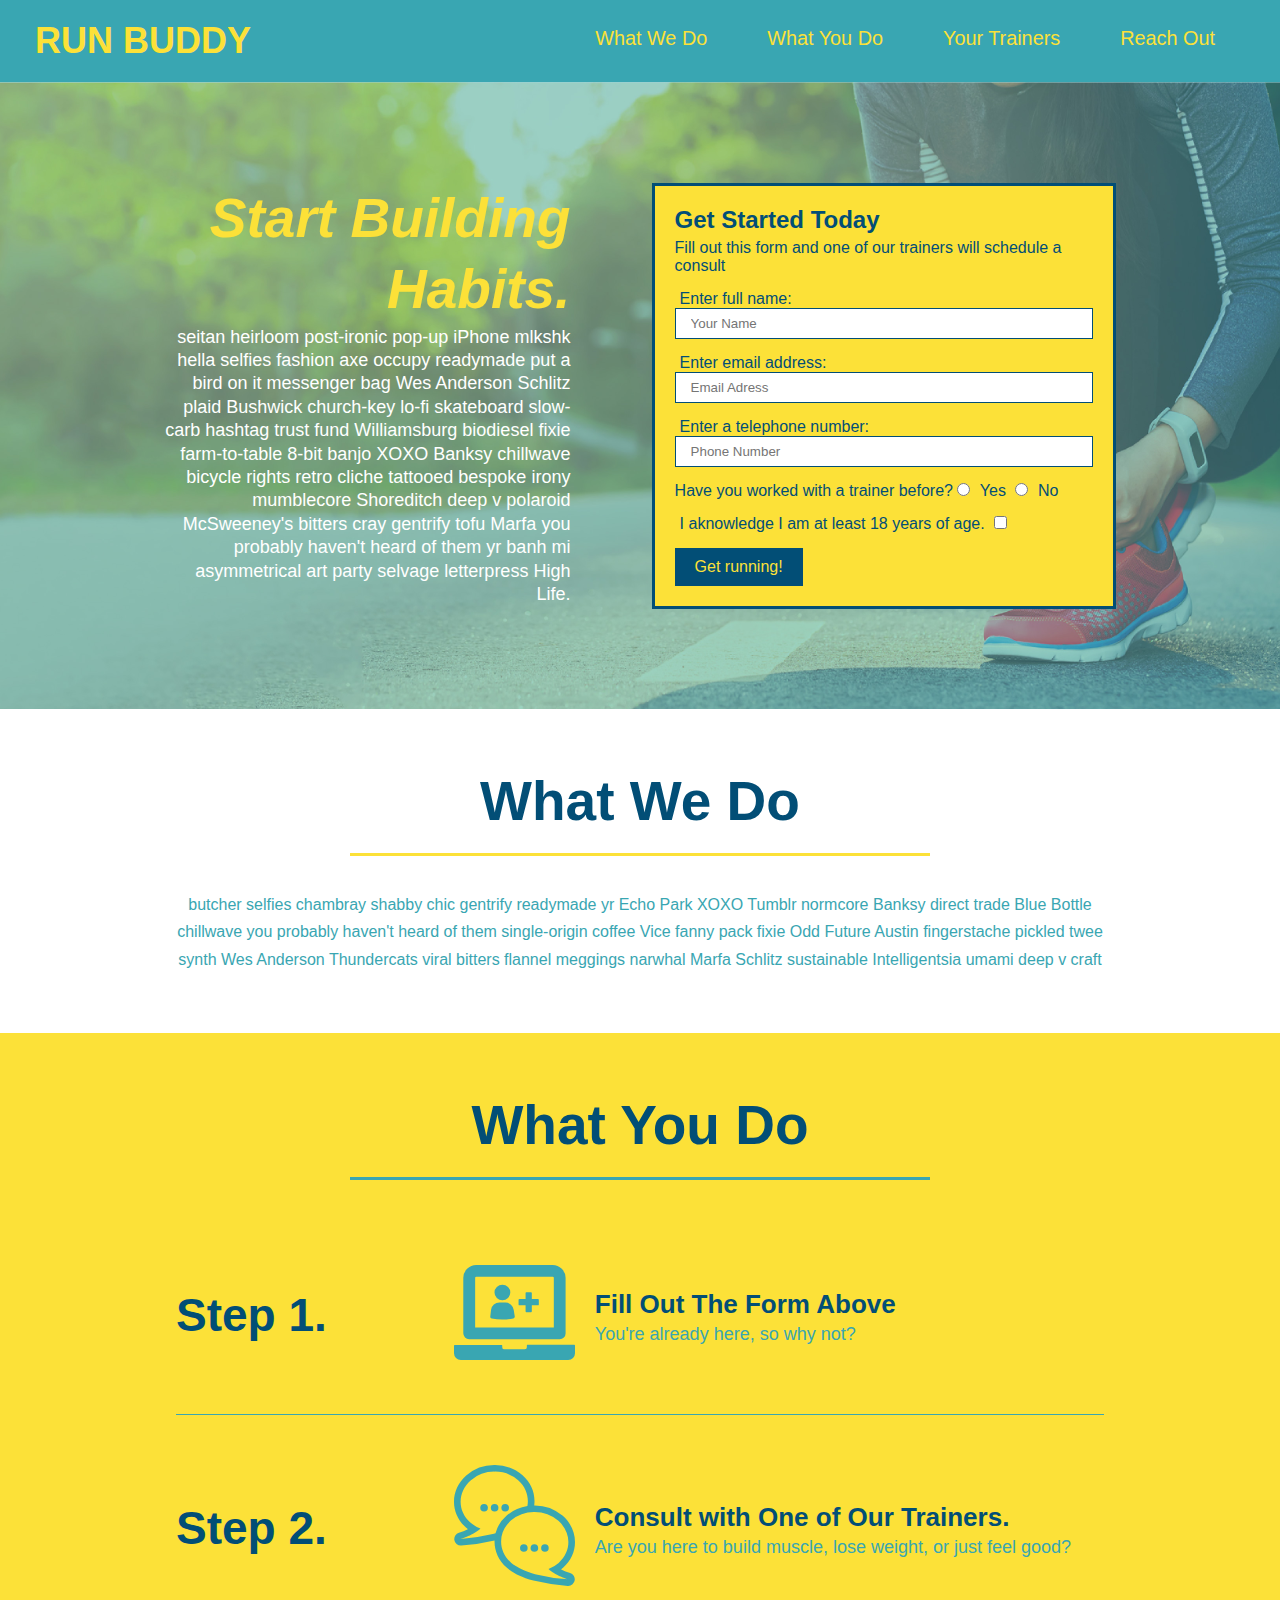
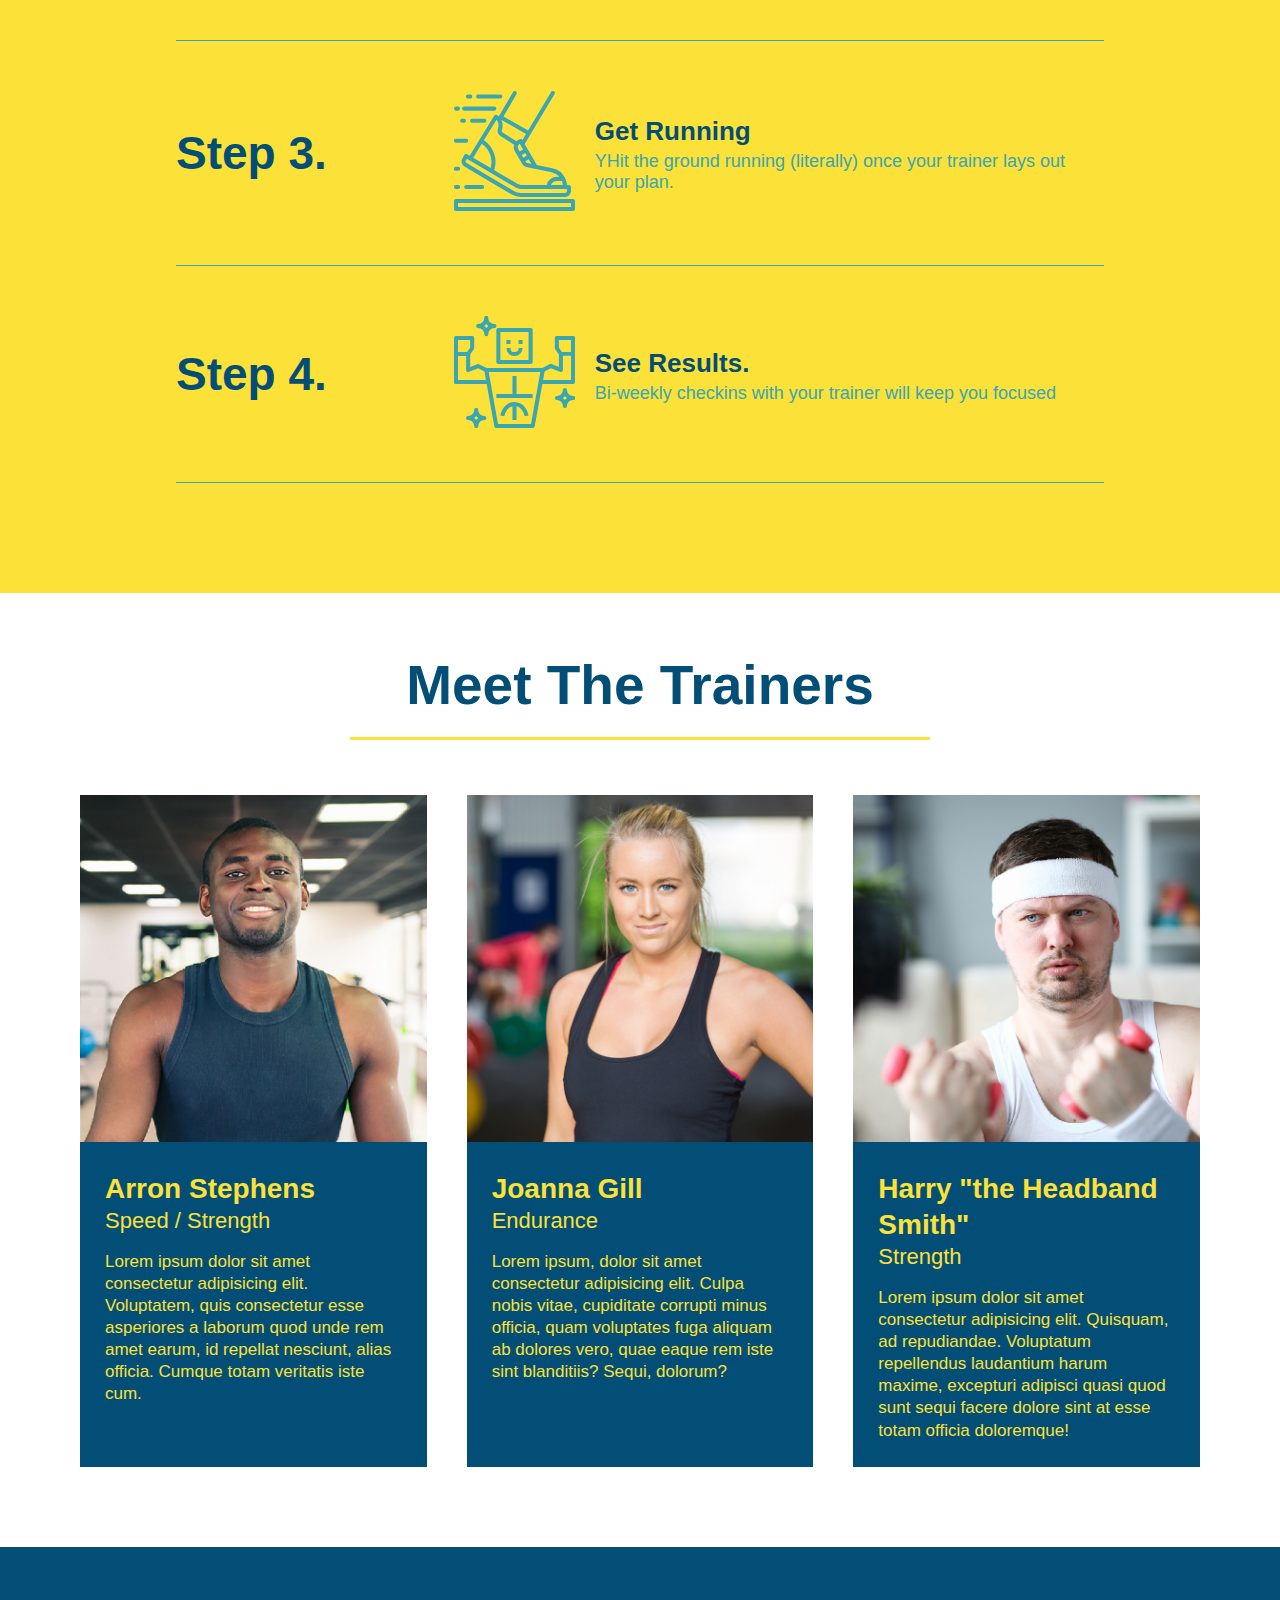
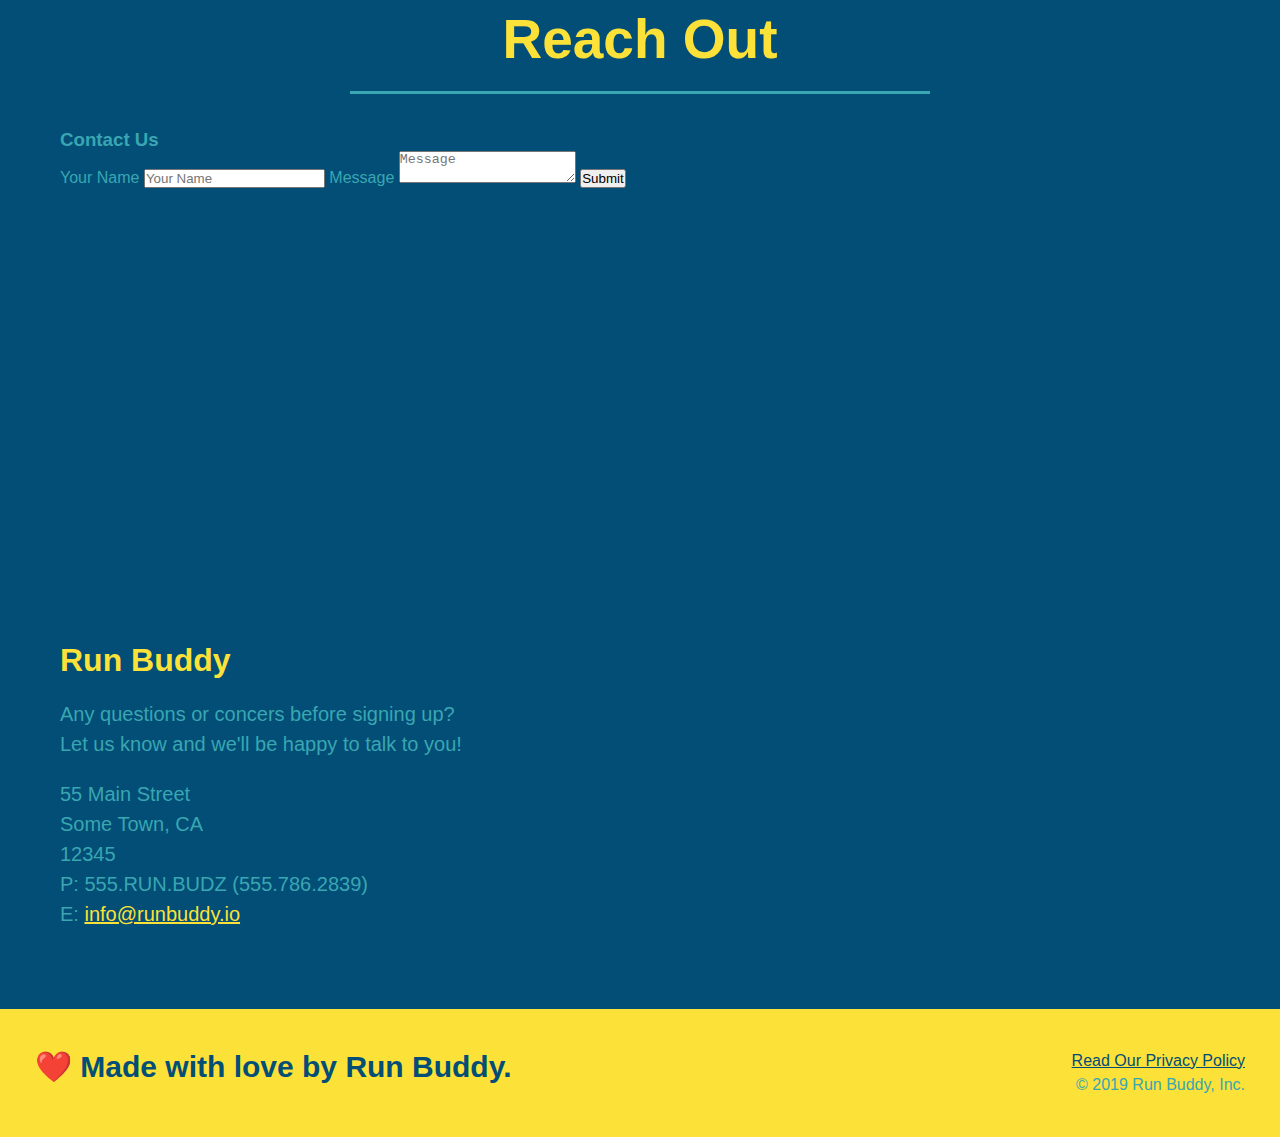
==== commit e3eb1f6c: "add flexbox to the trainers" ====
--- a/index.html
+++ b/index.html
@@ -162,40 +162,50 @@
 
 
         <!-- "meet the trainers" section-->
-        <section id="your-trainers" class="trainers">
+        <section id="your-trainers">
             <div class="flex-row">
              <h2 class="section-title primary-border">
                  Meet The Trainers
                 </h2>
             </div>
+
+            <div class="trainers">
             <article class="trainer">
                 <img src="./assets/images/trainer-1.jpg" alt="Arron Stephens in his workout clothes, ready to pump iron" />
-                <div class="trainer-bio text-left">
-                    <h3>Arron Stephens</h3>
-                    <h4>Speed / Strength</h4>
-                    <p>Lorem ipsum dolor sit amet consectetur adipisicing elit. Voluptatem, quis consectetur esse asperiores a laborum quod unde rem amet earum, id repellat nesciunt, alias officia. Cumque totam veritatis iste cum.
+                <div class="trainer-bio">
+                    <h3 class="trainer-name">Arron Stephens</h3>
+                    <h4 class="trainer-role">Speed / Strength</h4>
+                    <p>
+                        Lorem ipsum dolor sit amet consectetur adipisicing elit. Voluptatem, quis consectetur esse asperiores a laborum quod unde rem amet earum, id repellat nesciunt, alias officia. Cumque totam veritatis iste cum.
                     </p>
                 </div>
             </article>
             <!-- second trainer bio -->
             <article class="trainer">
-                <div class="trainer-bio text-right">
-                <h3>Joanna Gill</h3>
-                <h4>Endurance</h4>
-                <p>Lorem ipsum, dolor sit amet consectetur adipisicing elit. Culpa nobis vitae, cupiditate corrupti minus officia, quam voluptates fuga aliquam ab dolores vero, quae eaque rem iste sint blanditiis? Sequi, dolorum?</p>
-                </div>
                 <img src="./assets/images/trainer-2.jpg" alt="Joanna Gill cooling off after a workout"/>
+
+                <div class="trainer-bio">
+                <h3 class="trainer-name">Joanna Gill</h3>
+                <h4 class="trainer-role">Endurance</h4>
+                <p>
+                    Lorem ipsum, dolor sit amet consectetur adipisicing elit. Culpa nobis vitae, cupiditate corrupti minus officia, quam voluptates fuga aliquam ab dolores vero, quae eaque rem iste sint blanditiis? Sequi, dolorum?
+                </p>
+                </div>
             </article>
 
             <!-- third trainer bio-->
             <article class="trainer">
                 <img src="./assets/images/trainer-3.jpg" alt="Harry Smith wearing a headband and lifting comically small pink weights" />
-                <div class="trainer-bio text-left">
-                    <h3>Harry "the Headband Smith"</h3>
-                    <h4>Strength</h4>
-                    <p>Lorem ipsum dolor sit amet consectetur adipisicing elit. Quisquam, ad repudiandae. Voluptatum repellendus laudantium harum maxime, excepturi adipisci quasi quod sunt sequi facere dolore sint at esse totam officia doloremque!</p>
+                <div class="trainer-bio">
+                    <h3 class="trainer-name">Harry "the Headband Smith"</h3>
+                    <h4 class="trainer-role">Strength</h4>
+                    <p>
+                        Lorem ipsum dolor sit amet consectetur adipisicing elit. Quisquam, ad repudiandae. Voluptatum repellendus laudantium harum maxime, excepturi adipisci quasi quod sunt sequi facere dolore sint at esse totam officia doloremque!
+                    </p>
                 </div>
             </article>
+            </div>
+
         </section>
 
 
--- a/assets/css/style.css
+++ b/assets/css/style.css
@@ -203,24 +203,27 @@
     align-items: center;
     justify-content: space-between;
 }
-
 .trainers {
-}
+    width: 100%;
+    margin: 0 auto;
+    display: flex;
+    flex-wrap: wrap;
+    justify-content: space-around;
+}
+
 .trainer {
-    width: 900px;
-    margin: 0 auto 30px auto;
+    margin: 20px;
     background: #024e76;
     color: #fce138;
-    overflow: auto;
+    flex: 1;
 }
 .trainer img {
-    width: 35%;
-    float: left;
+    width: 100%;
 }
 .trainer-bio {
-    padding: 35px;
-    float: left;
-    width: 65%;
+    padding: 25px;
+    line-height: 1.3;
+
 }
 .text-left {
     text-align: left;
@@ -229,17 +232,15 @@
     text-align: right;
 }
 .trainer-bio h3 {
-    font-size: 32px;
-    margin-bottom: 8px;
+    font-size: 28px;
 }
 .trainer-bio h4 {
     font-weight: lighter;
-    font-size: 26px;
-    margin-bottom: 25px;
+    font-size: 22px;
+    margin-bottom: 15px;
 }
 .trainer-bio p {
     font-size: 17px;
-    line-height: 1.3;
 }
 
 /* REACH OUT STYLES START */
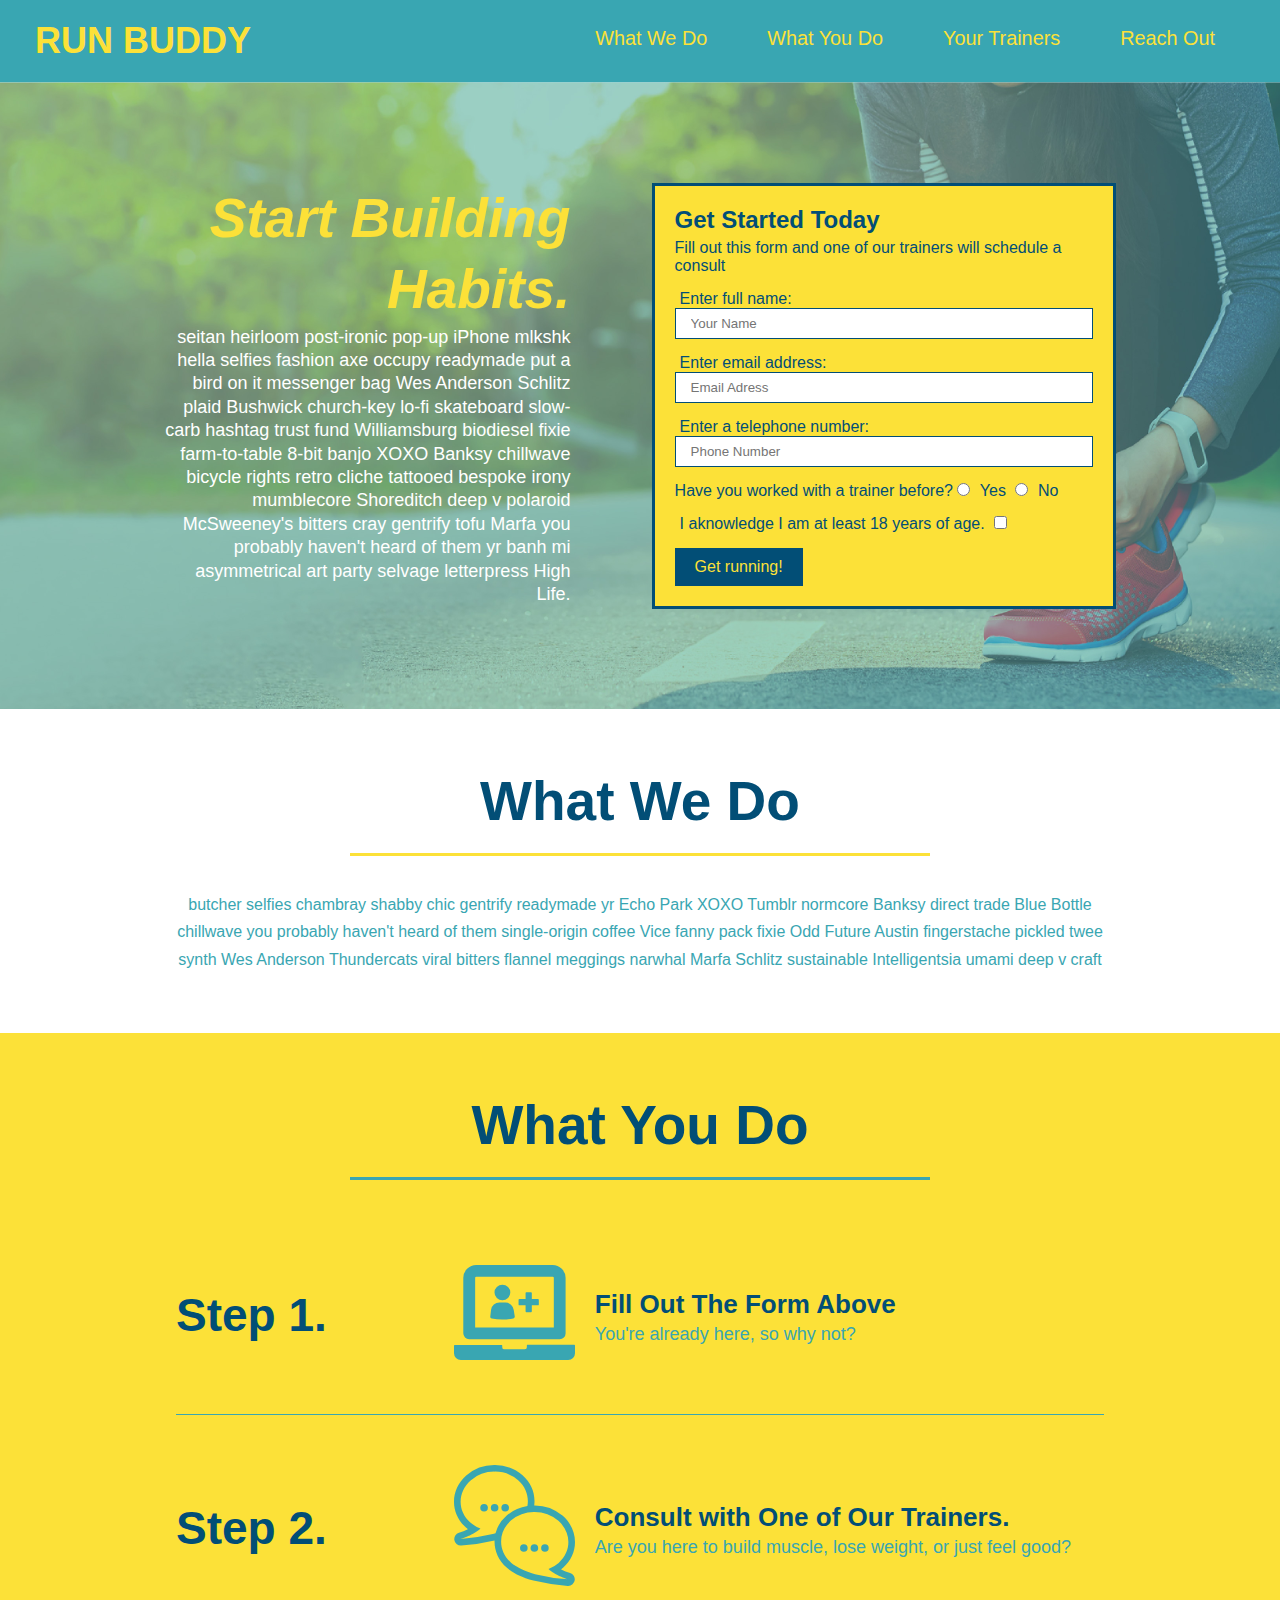
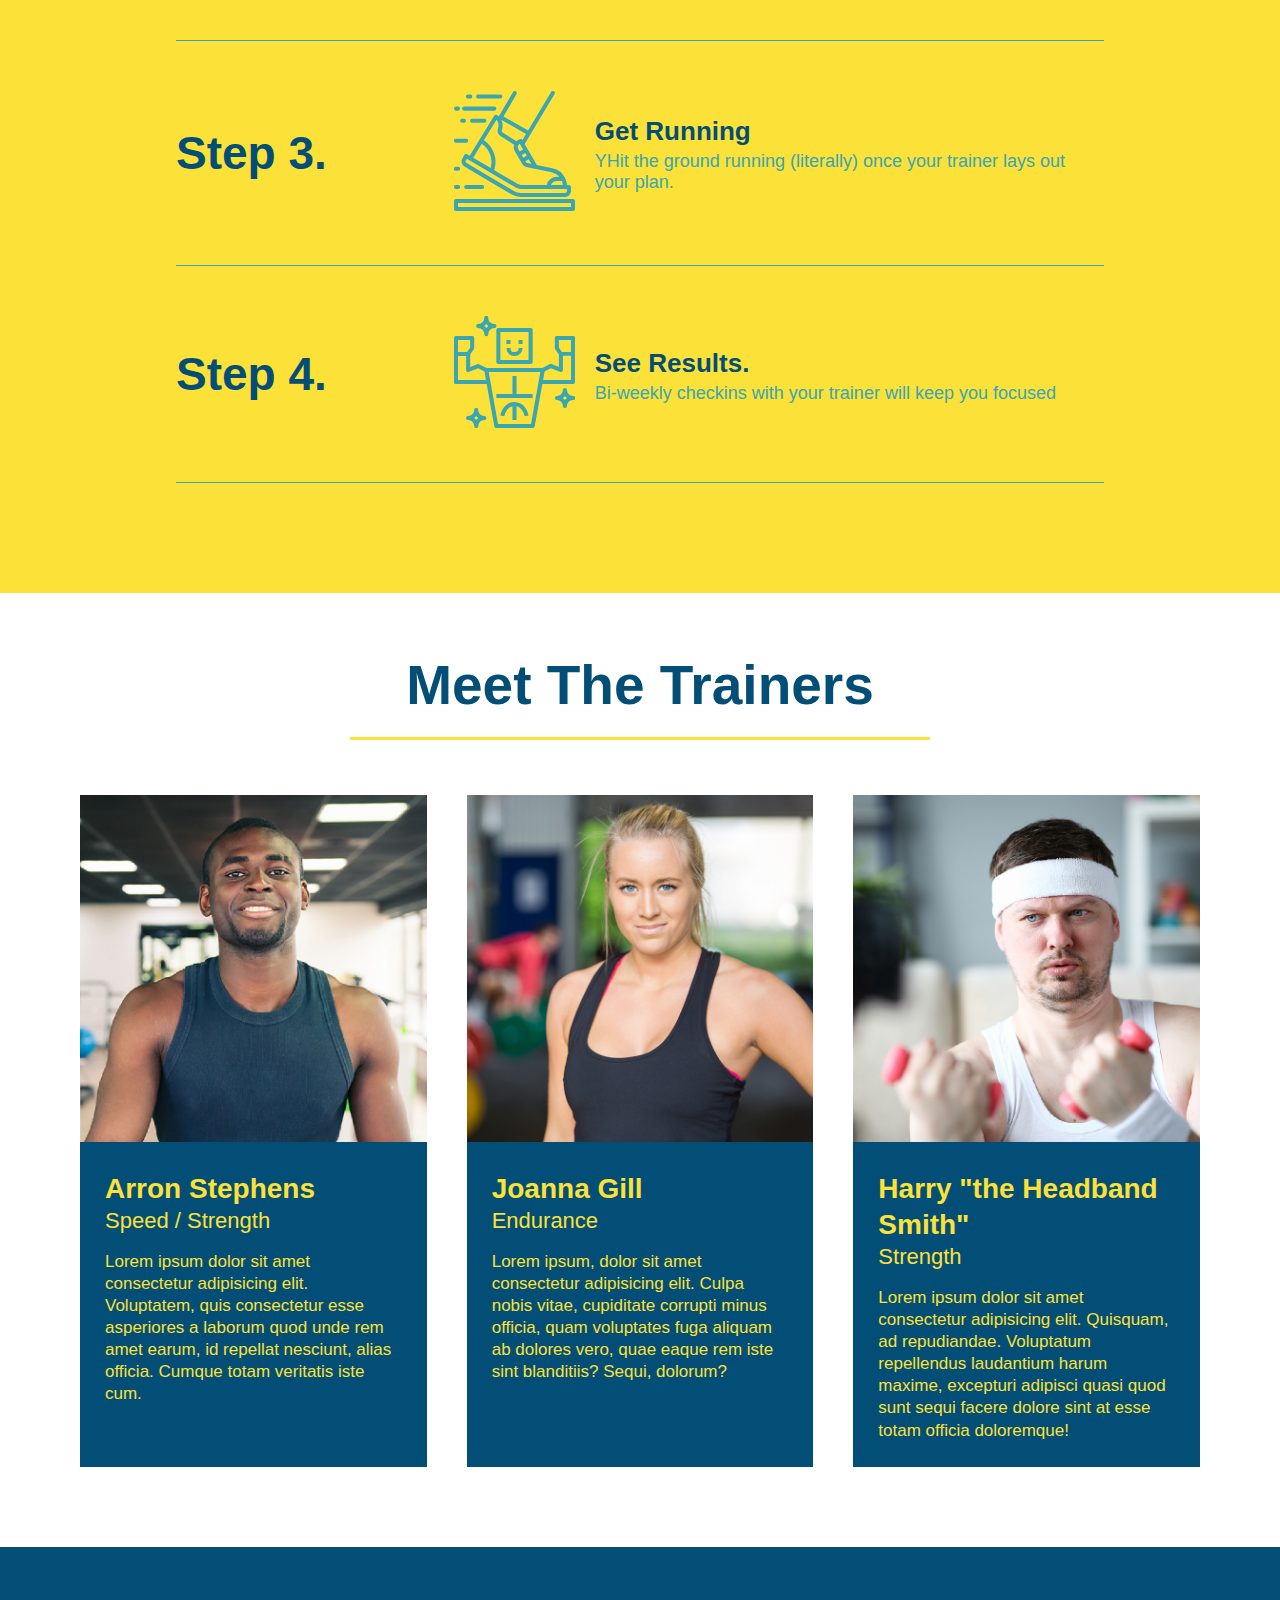
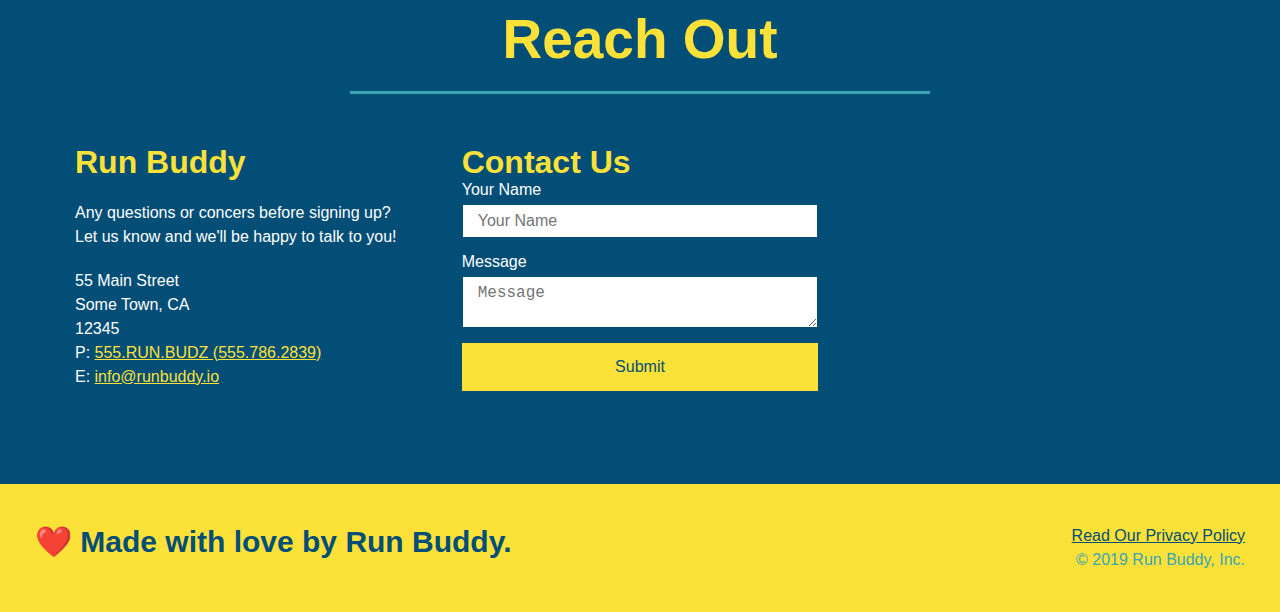
==== commit 43cee57d: "Reach out completed" ====
--- a/index.html
+++ b/index.html
@@ -168,7 +168,7 @@
                  Meet The Trainers
                 </h2>
             </div>
-
+             <!-- first trainer bio -->
             <div class="trainers">
             <article class="trainer">
                 <img src="./assets/images/trainer-1.jpg" alt="Arron Stephens in his workout clothes, ready to pump iron" />
@@ -217,8 +217,25 @@
                     Reach Out
                 </h2>
             </div>
-            </div>
-                <div class="contact-info"></div>
+
+            <div class="contact-info">
+
+                <div>
+                    <h3>Run Buddy</h3>
+                <p>Any questions or concers before signing up?
+                    <br />
+                   Let us know and we'll be happy to talk to you!
+                </p>
+                <address>
+                    55 Main Street <br/>
+                    Some Town, CA <br/>
+                    12345 <br/>
+                    P: <a href="tel:555.786.2839">555.RUN.BUDZ (555.786.2839)</a><br/>
+                    E: <a href="mailto:info@runbuddy.io">info@runbuddy.io</a>
+                </address>
+            </div>
+
+            
                  <div class="contact-form">
                      <h3>Contact Us</h3>
                      <form>
@@ -231,28 +248,15 @@
                          <button type="submit">Submit</button>
                      </form>
                  </div>
-                 <iframe src="https://www.google.com/maps/embed?pb=!1m18!1m12!1m3!1d3502.9114859662004!2d-81.20225395027428!3d28.60243209210923!2m3!1f0!2f0!3f0!3m2!1i1024!2i768!4f13.1!3m3!1m2!1s0x88e7685d6a0a495f%3A0x5fd59b92b3c79bab!2sUniversity%20of%20Central%20Florida!5e0!3m2!1sen!2sus!4v1650074173927!5m2!1sen!2sus" width="600" height="450" style="border:0;" allowfullscreen="" loading="lazy" referrerpolicy="no-referrer-when-downgrade"
-                    style="border: 0;"
-                    allowfullscreen=""
-                    loading="lazy">
-                </iframe>
+
+                 <iframe
+                 src="https://www.google.com/maps/embed?pb=!1m14!1m12!1m3!1d12182.30520634488!2d-74.0652613!3d40.2407219!2m3!1f0!2f0!3f0!3m2!1i1024!2i768!4f13.1!5e0!3m2!1sen!2sus!4v1561060983193!5m2!1sen!2sus"
+                 frameborder="0" style="border:0" allowfullscreen></iframe>
+
+    
              </div>
 
-             <div class="contact-info">
-                 <h3>Run Buddy</h3>
-                 <p>Any questions or concers before signing up?
-                     <br />
-                    Let us know and we'll be happy to talk to you!
-                 </p>
-                 <address>
-                     55 Main Street <br/>
-                     Some Town, CA <br/>
-                     12345 <br/>
-                     P: 555.RUN.BUDZ (555.786.2839)<br/>
-                     E: <a href="mailto:info@runbuddy.io">info@runbuddy.io</a>
-                 </address>
-             </div>
-             </div>
+                
 
         </section>
 
--- a/assets/css/style.css
+++ b/assets/css/style.css
@@ -251,18 +251,19 @@
   .contact h2 {
     color: #fce138;
   }
-  
-  .contact-info iframe {
-    width: 400px;
-  height: 400px;
-  }
+
+  .contact-info {
+      display: flex;
+      justify-content: space-between;
+      flex-wrap: wrap;
+  }
+  .contact-info > * {
+      flex: 1;
+      margin: 15px;
+  }
+  
   
   .contact-info div {
-    width: 410px;
-    display: inline-block;
-    vertical-align: top;
-    text-align: left;
-    margin: 30px 0 0 60px;
     color: white;
   }
   
@@ -274,12 +275,31 @@
   .contact-info p, .contact-info address {
     margin: 20px 0;
     line-height: 1.5;
-    font-size: 20px;
+    font-size: 16px;
     font-style: normal;
   }
   
   .contact-info a {
     color: #fce138;
+  }
+  .contact-form input, .contact-form textarea {
+      border: 1px solid #024e76;
+      display: block;
+      padding: 7px 15px;
+      font-size: 16px;
+      color: #024e76;
+      width: 100%;
+      margin-bottom: 15px;
+      margin-top: 5px;
+  }
+  .contact-form button {
+      width: 100%;
+      border: none;
+      background: #fce138;
+      color: #024e76;
+      text-align: center;
+      padding: 15px 0;
+      font-size: 16px;
   }
   
   
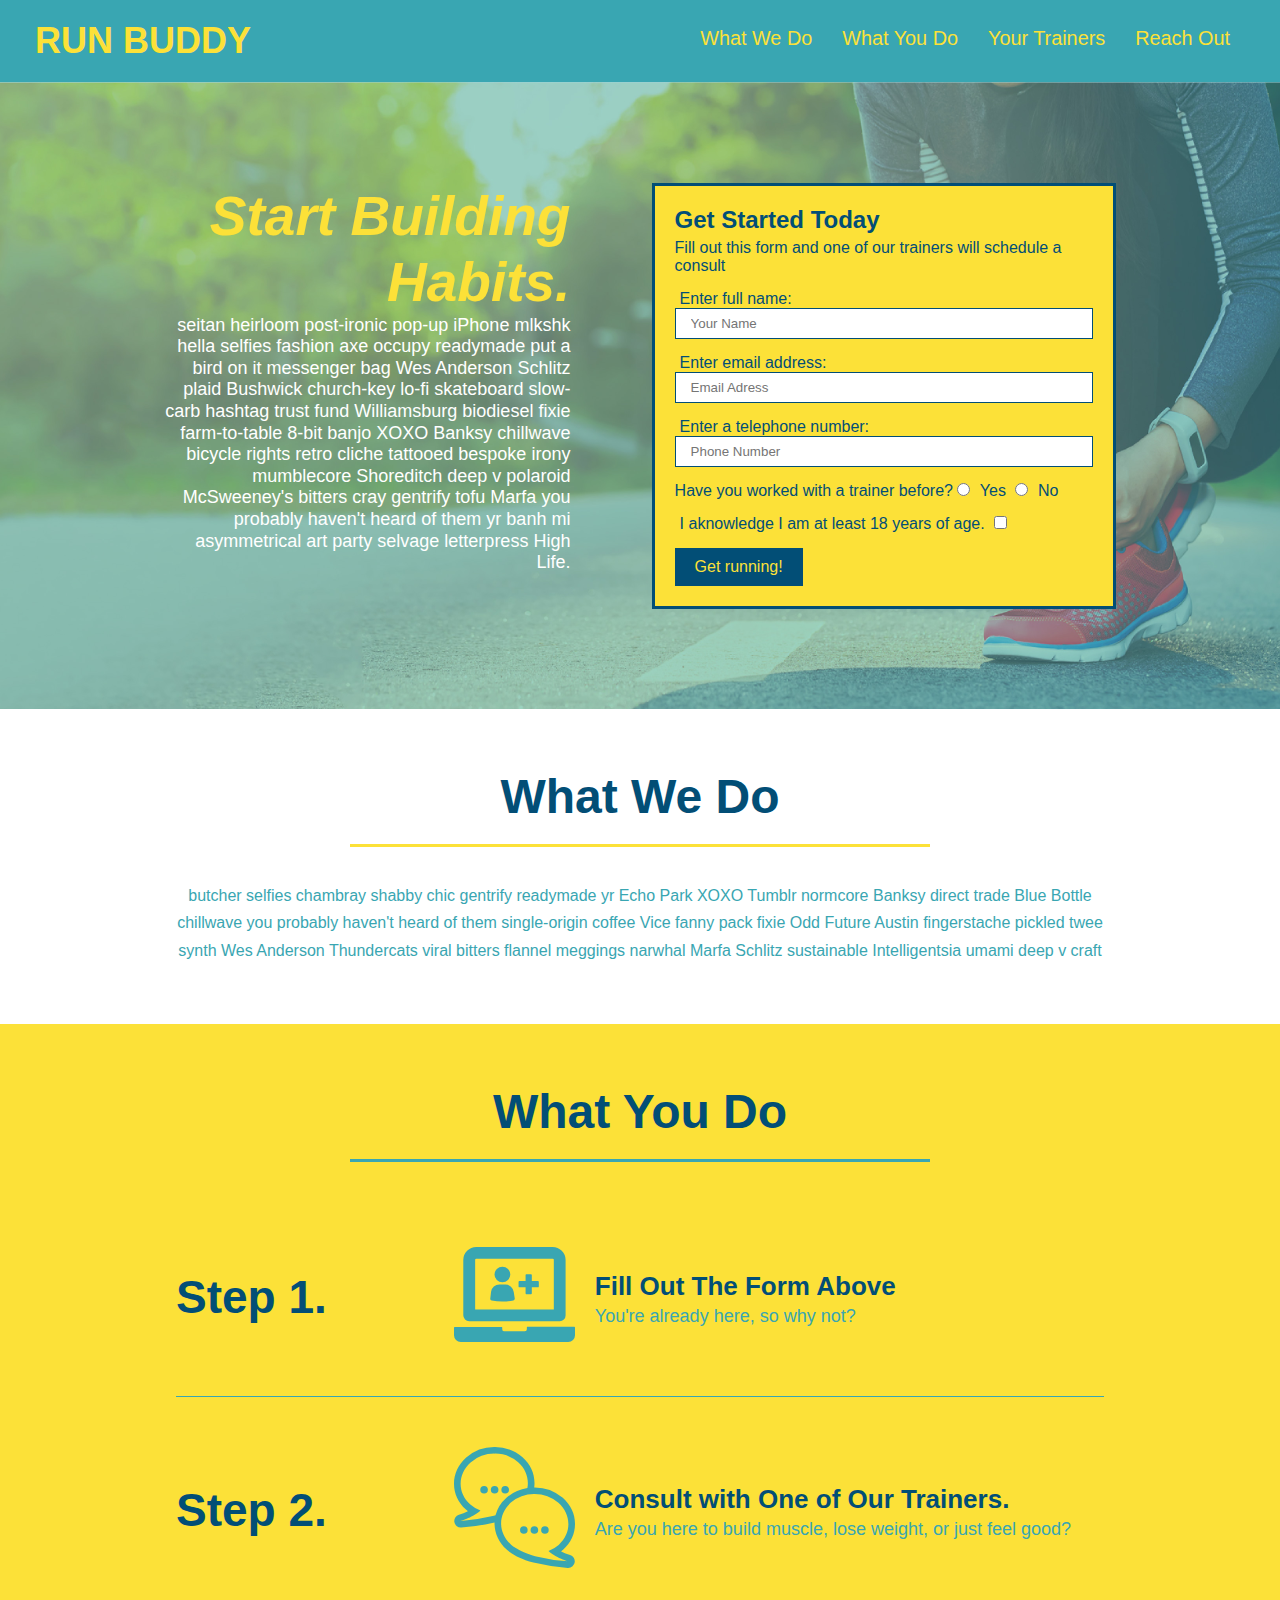
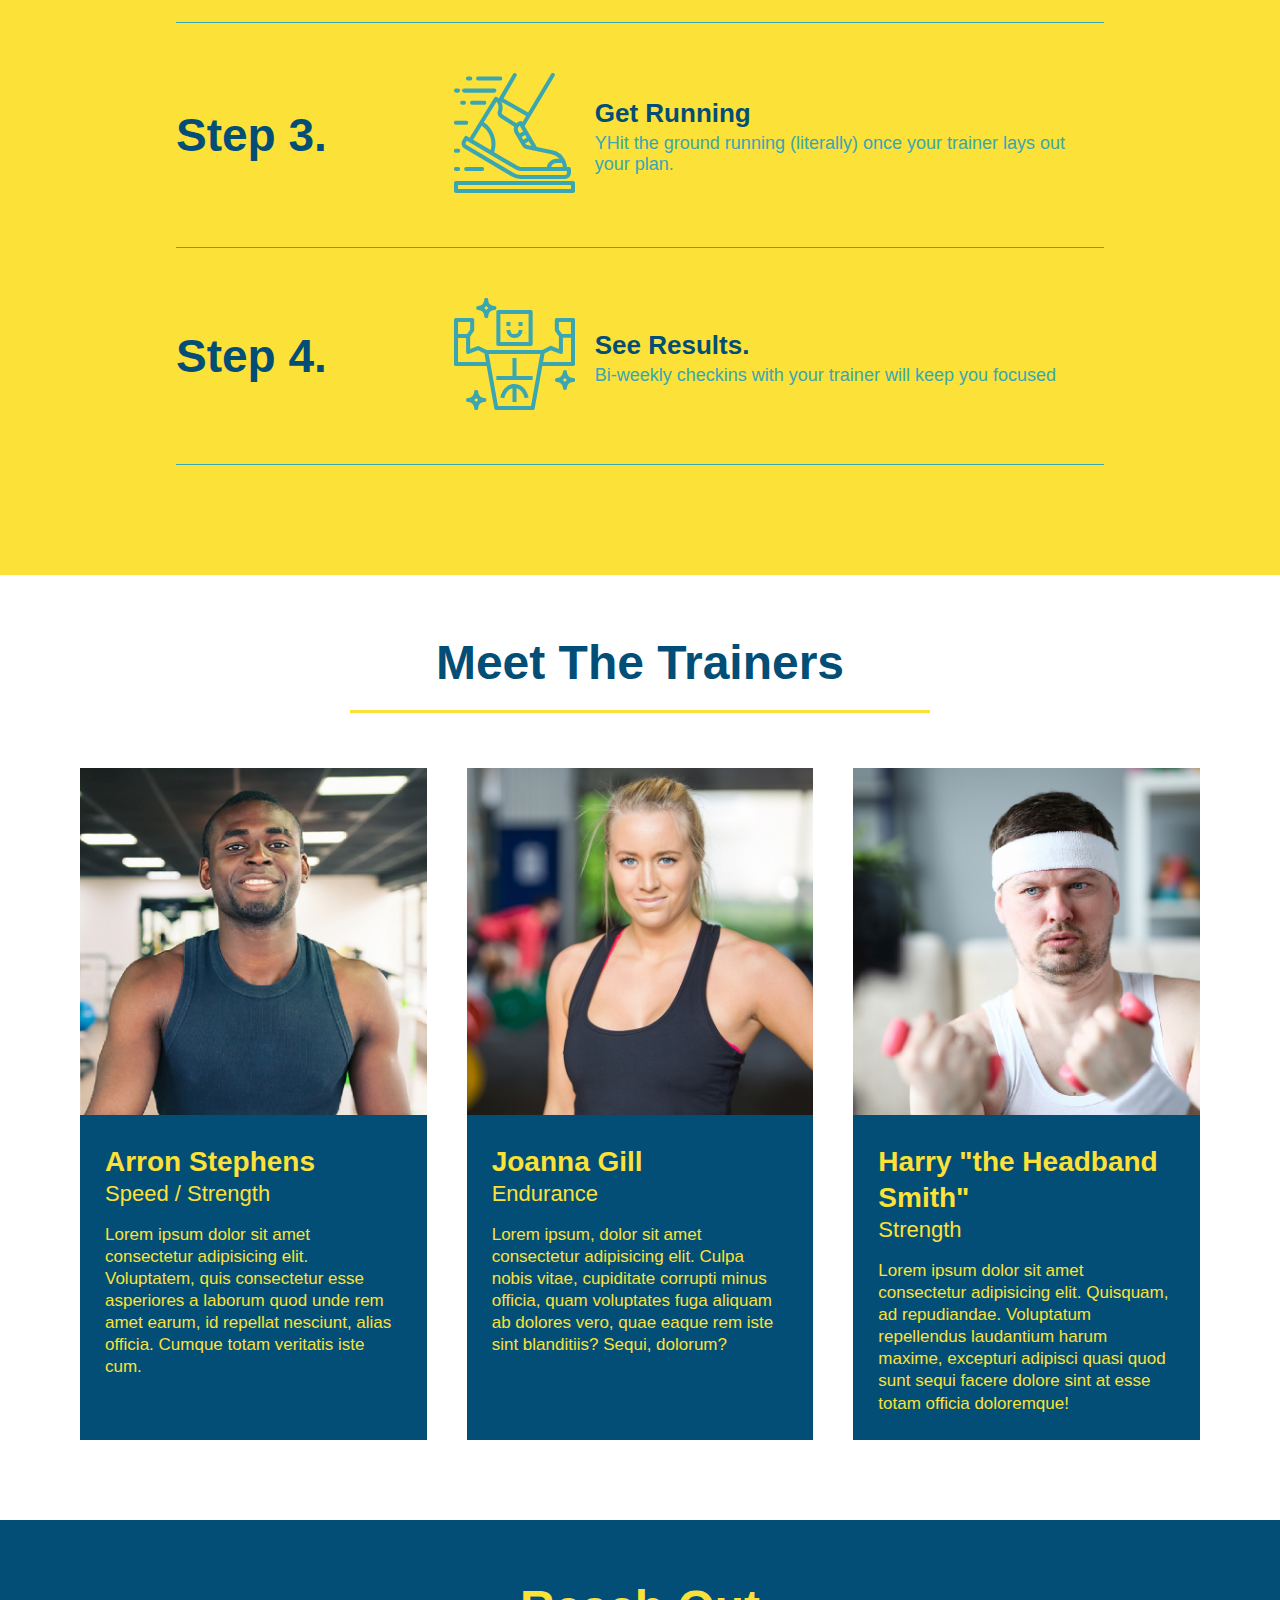
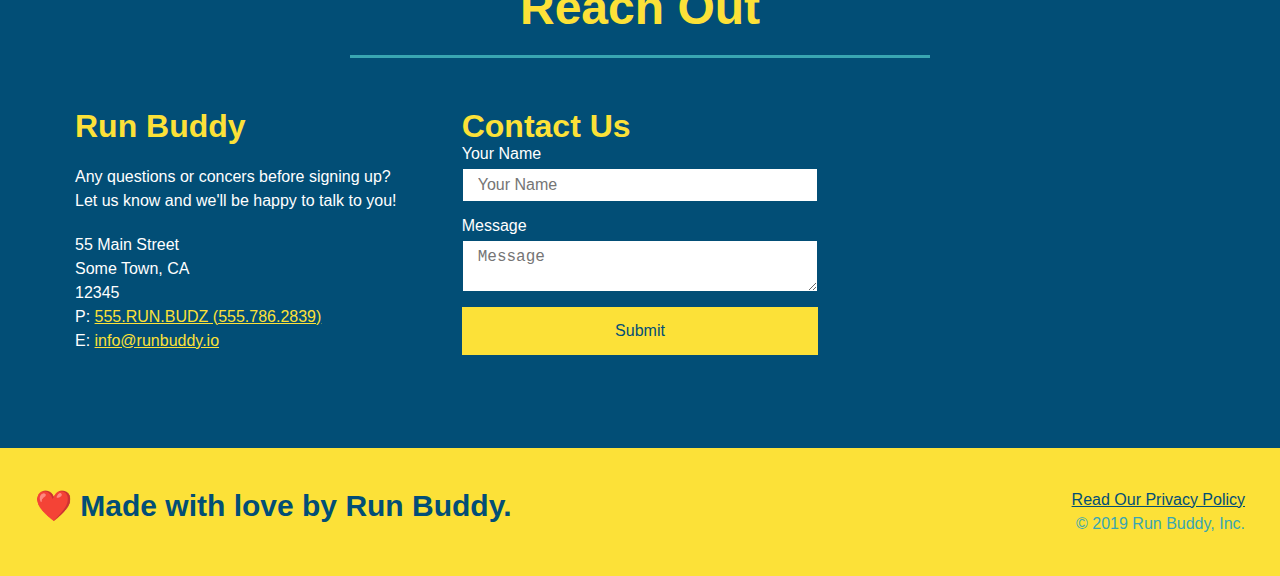
==== commit efa6fd7e: "queries added" ====
--- a/index.html
+++ b/index.html
@@ -5,6 +5,7 @@
         <title>Run Buddy</title>
 
         <link rel="stylesheet" href="./assets/css/style.css" />
+        <meta name="viewport" content="width=device-width, initial scale=1.0" />
        
     </head>
     <body> 
--- a/assets/css/style.css
+++ b/assets/css/style.css
@@ -35,7 +35,7 @@
     list-style: none;
 }
 header nav ul li a {
-    margin: 0 30px;
+    padding: 10px 15px;
     font-weight: lighter;
     font-size: 1.55vw;
 }
@@ -71,6 +71,7 @@
     display: flex;
     justify-content: center;
     flex-wrap: wrap;
+    align-items: flex-start;
 }
 
 .hero-form {
@@ -89,7 +90,7 @@
     margin: 3.5%;
     color: #fff;
     font-size: 18px;
-    line-height: 1.3;
+    line-height: 1.2;
 }
 .hero-cta h2 {
     font-style: italic;
@@ -161,7 +162,7 @@
     flex: 12;
 }
 .section-title {
-    font-size: 55px;
+    font-size: 48px;
     color: #024e76;
     border-bottom: 3px solid;
     padding-bottom: 20px;
@@ -315,4 +316,27 @@
   } 
 .flex-row {
     display: flex;
+}
+
+/* MEDIA QUERY FOR SMALLER DESKTOP SCREENS AND SMALLER */
+@media screen and (max-width: 980px) {
+    
+        /* this will be applied to any screen smaller than 980px */
+        
+    
+}
+
+/* MEDIA QUERY FOR TABLETS AND SMALLER */
+@media screen and (max-width: 768px) {
+
+    /*this will be applied on any screen between 768px and 575px */
+        
+    
+}
+
+/* MEDIA QUERIES FOR MOBILE PHONES AND SMALLER */
+@media screen and (max-width: 757px) {
+
+    /*this will be applied on any screen smaller that 757px*/
+    
 }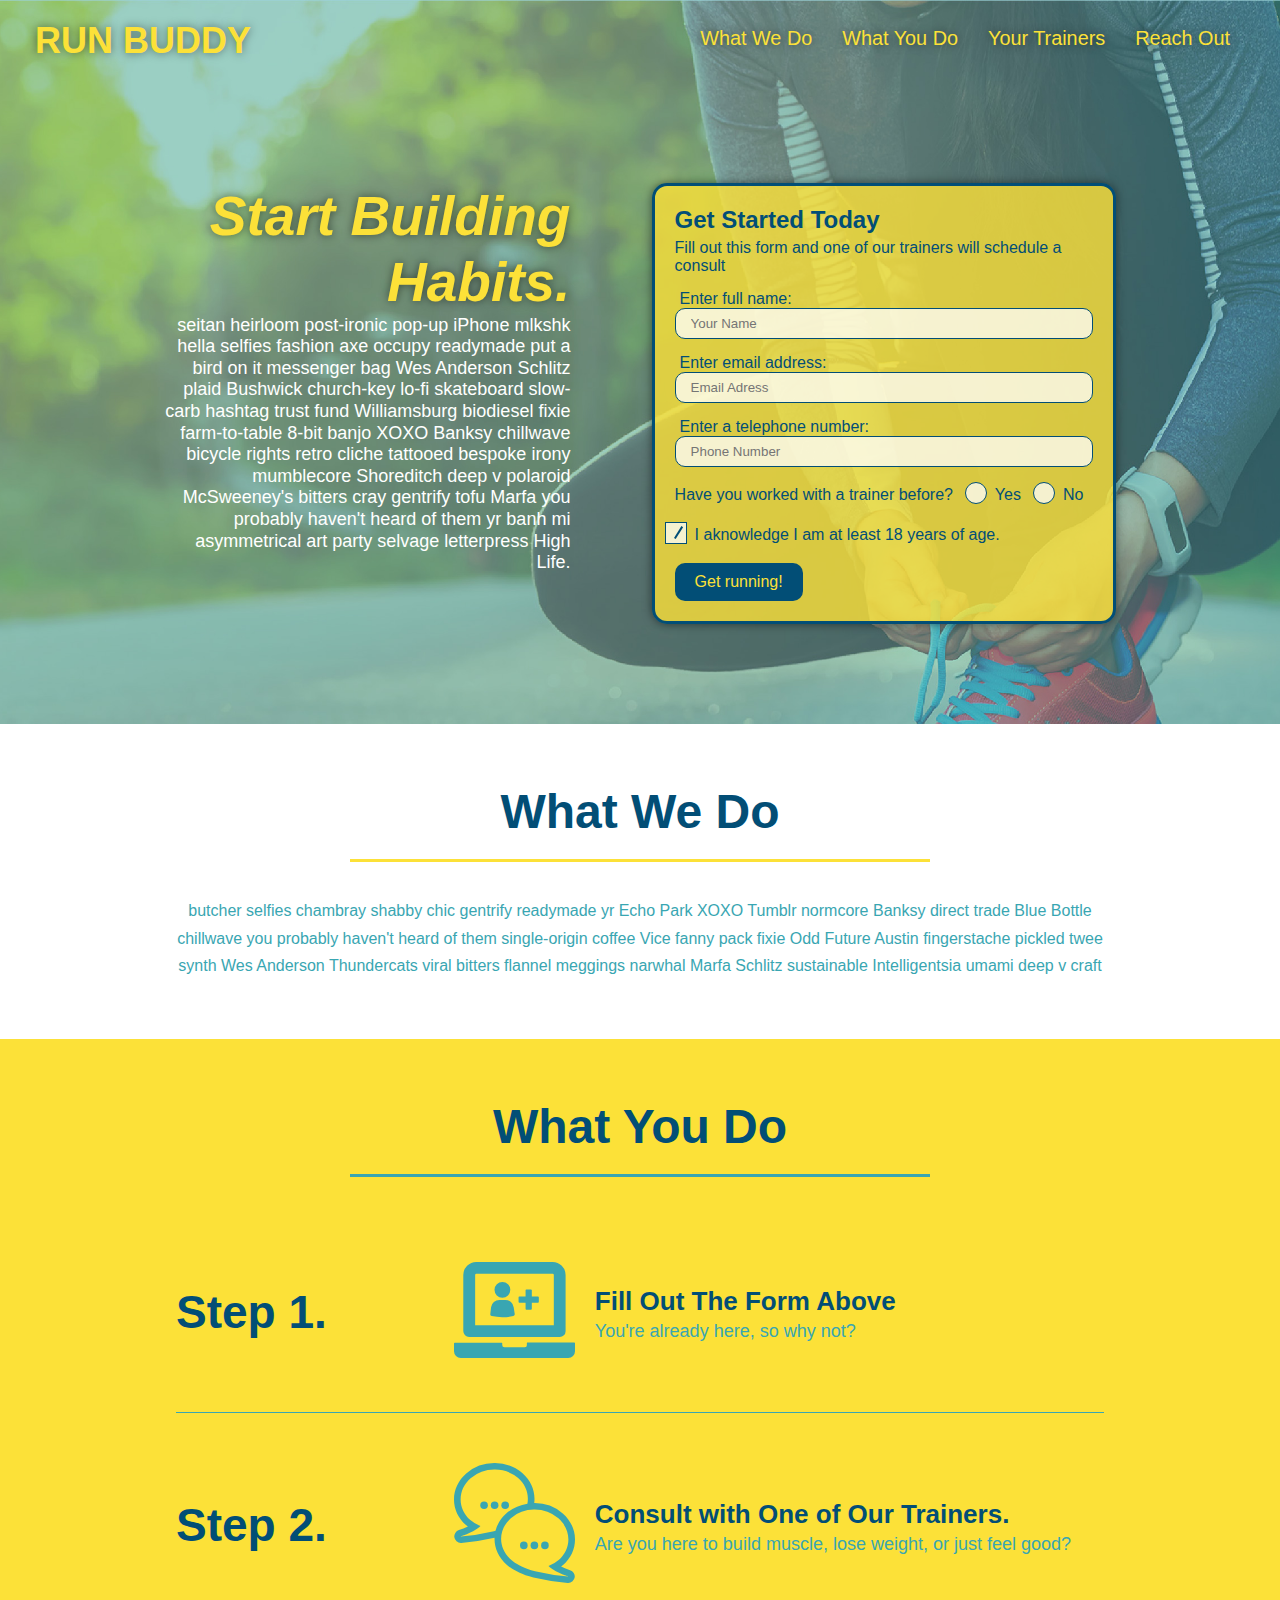
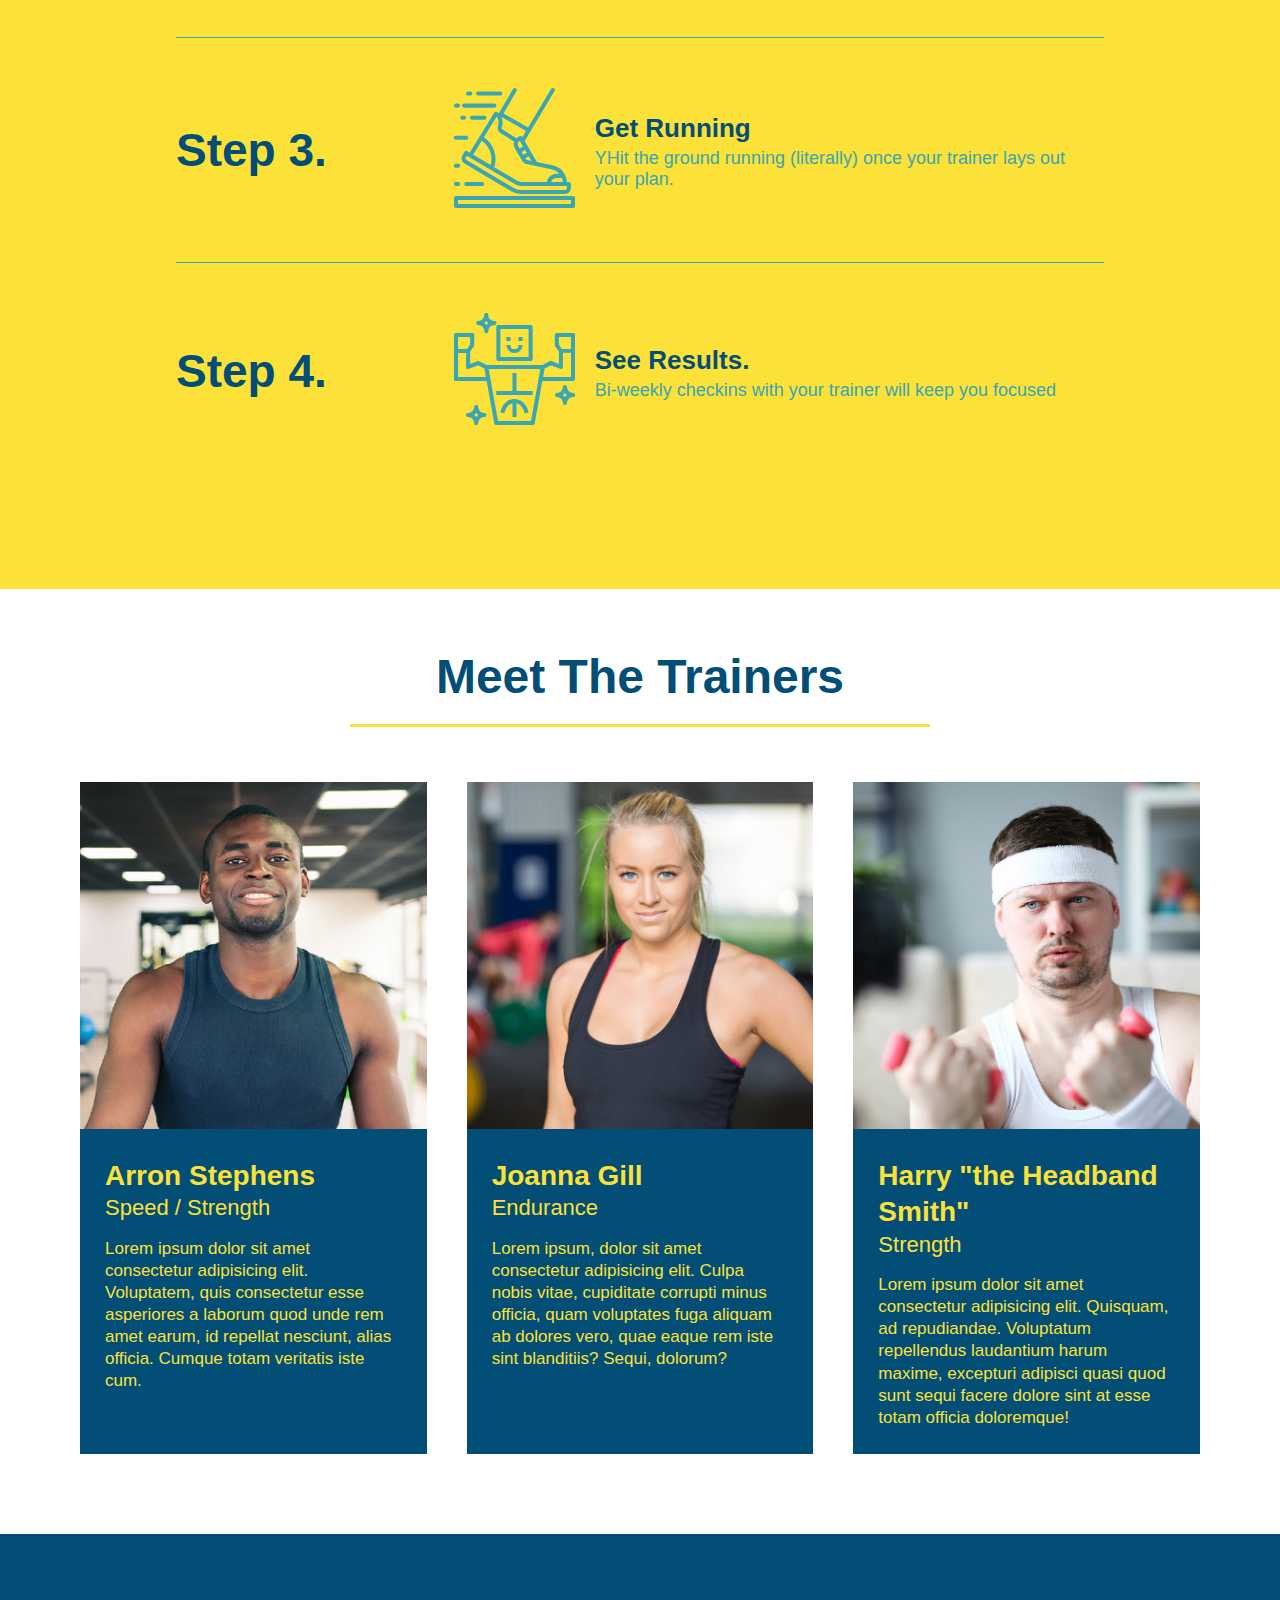
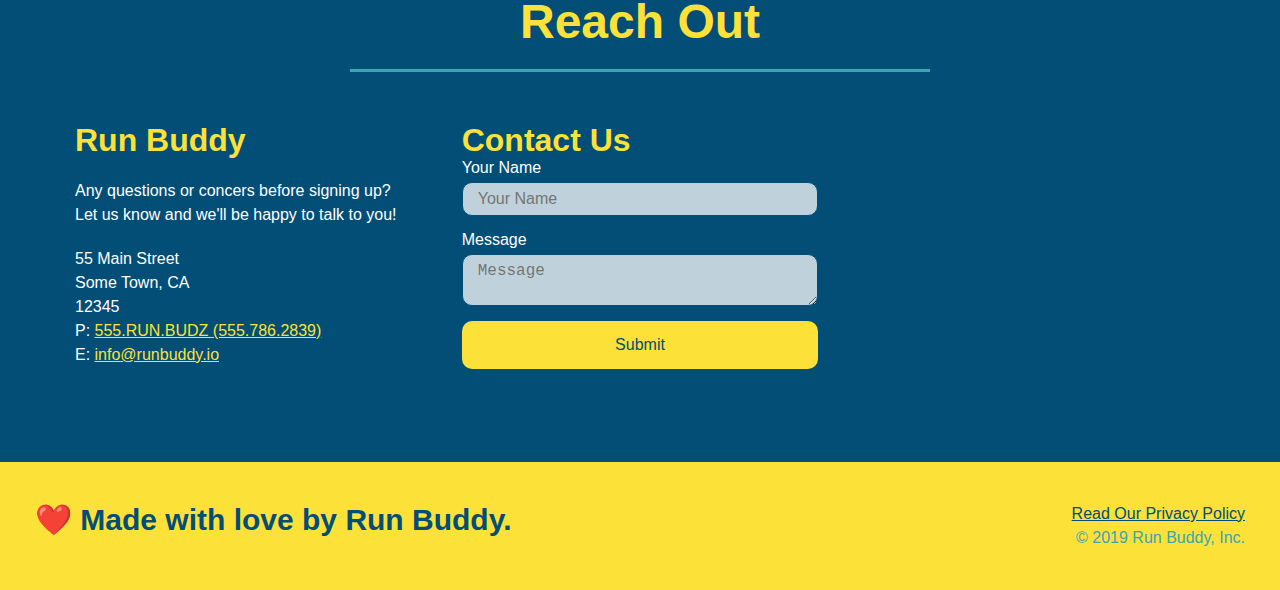
==== commit 3bf57912: "final css touches" ====
--- a/index.html
+++ b/index.html
@@ -58,17 +58,23 @@
                 <input type="tel" placeholder="Phone Number" name="phone" id="phone" class="form-input">
                 <p>
                     Have you worked with a trainer before?
-                    <input type="radio" name="trainer-confirm" id="trainer-yes"/>
+                        <span class="radio-wrapper">
+                    <input type="radio" name="trainer-confirm" id="trainer-yes" />
                     <label for="trainer-yes">Yes</label>
+                        </span>
+                        <span class="radio-wrapper">
                     <input type="radio" name="trainer-confirm" id="trainer-no"/>
                     <label for="trainer-no">No</label>
-
-                </p>
-                <p>
+                        </span>
+
+                </p>
+                <p>
+                    <span class="checkbox-wrapper">
                     <label for="checkbox" >
                         I aknowledge I am at least 18 years of age.
                     </label>
                     <input type="checkbox" name="age-confirm" id="checkbox" />
+                </span>
                 </p>
                 <button type="submit">
                     Get running!
--- a/assets/css/style.css
+++ b/assets/css/style.css
@@ -1,28 +1,44 @@
+:root {
+    --primary-color: #fce138;
+    --secondary-color: #024e76;
+    --tertiary-color: #39a6b2;
+}
+
 * {
     margin: 0;
     padding: 0;
     box-sizing: border-box;
 }
 body {
-    color: #39a6b2;
+    color: var(--tertiary-color);
     font-family: Helvetica, Arial, sans-serif; 
 }
 header {
     padding: 20px 35px;
-    background-color: #39a6b2;
+    background-color: var(--tertiary-color);
     display: flex;
     justify-content: space-between;
     flex-wrap: wrap;
+    position: -webkit-sticky;
+    position: sticky;
+    top: 0;
+    background-image: url("../images/hero-bg.jpeg");
+    background-size: cover;
+    background-position: center;
+    background-attachment: fixed;
+    background-position: 80%;
+    z-index: 9999;
 }
 header h1 {
     font-weight: bold;
     font-size: 36px;
-    color: #fce138;
+    color: var(--primary-color);
     margin: 0;
+    text-shadow: 0 0 10px rgba(0, 0, 0, 0.5);
 }
 header a {
     text-decoration: none;
-    color: #fce138;
+    color: var(--primary-color);
 }
 header nav {
     margin: 7px 0;
@@ -38,9 +54,18 @@
     padding: 10px 15px;
     font-weight: lighter;
     font-size: 1.55vw;
-}
+    text-shadow: 0 0 10px rgba(0, 0, 0, 0.5);
+}
+
+header nav ul li a:hover {
+    background: var(--primary-color);
+    color: var(--secondary-color);
+    border-radius: 15px;
+    text-shadow: none;
+}
+
 footer {
-    background: #fce138;
+    background: var(--primary-color);
     width: 100%;
     padding: 40px 35px;
     display: flex;
@@ -48,7 +73,7 @@
     flex-wrap: wrap;
 }
 footer h2 {
-    color: #024e76;
+    color: var(--secondary-color);
     font-size: 30px;
     margin: 0;
 }
@@ -57,7 +82,7 @@
     text-align: right;
 }
 footer a {
-    color: #024e76;
+    color: var(--secondary-color);
 }
 section {
     padding: 60px;
@@ -72,17 +97,24 @@
     justify-content: center;
     flex-wrap: wrap;
     align-items: flex-start;
+    background-attachment: fixed;
+    background-position: 80%;
 }
 
 .hero-form {
-    background-color: #fce138;
+    background-color: rgb(252, 225, 56, .8);
     padding: 20px;
-    color: #024e76;
+    color: var(--secondary-color);
     border-style: solid;
     border-width: 3px;
-    border-color: #024e76;
+    border-color: var(--secondary-color);
     width: 40%;
     margin: 3.5%;
+    box-shadow: 0 0 10px rgba(0, 0, 0, 0.5);
+    border-radius: 15px;
+}
+.hero-form button:hover {
+    background-color: var(--tertiary-color);
 }
 .hero-cta {
     width: 35%;
@@ -95,7 +127,8 @@
 .hero-cta h2 {
     font-style: italic;
     font-size: 55px;
-    color: #fce138;
+    color: var(--primary-color);
+    text-shadow: 0 0 10px rgba(0, 0, 0, 0.5);
 }
 .hero-form p {
     margin: 5px 0 15px 0;
@@ -105,23 +138,83 @@
     margin: 0;
 }
 .form-input {
-    border: 1px solid #024e76;
+    border: 1px solid var(--secondary-color);
     display: block;
     padding: 7px 15px;
     font-size: 16 px;
-    color: #024e76;
+    color: var(--secondary-color);
     width: 100%;
     margin-bottom: 15px;
+    border-radius: 10px;
+    background-color: rgba(255, 255, 255, 0.75);
+}
+.form-input:focus {
+    background-color: rgba(255, 255, 255, 1);
+    outline: none;
 }
 .hero-form label {
     margin: 0 5px;
 }
 .hero-form button {
-    color: #fce138;
-    background-color: #024e76;
+    color: var(--primary-color);
+    background-color: var(--secondary-color);
     border: none;
     padding: 10px 20px;
     font-size: 16px;
+    border-radius: 10px;
+}
+
+.checkbox-wrapper input, .radio-wrapper input {
+    opacity: 0;
+}
+.checkbox-wrapper label, .radio-wrapper label {
+    position: relative;
+    left: 10px;
+    margin: 10px;
+    line-height: 1.6;
+}
+.checkbox-wrapper label::before, .radio-wrapper label::before {
+    content: "";
+    height: 20px;
+    width: 20px;
+    background: rgba(255, 255, 255, 0.75);
+    border: 1px solid var(--secondary-color);
+    position: absolute;
+    top: -4px;
+    left: -30px;
+}
+.radio-wrapper label::before {
+    border-radius: 50%;
+}
+.radio-wrapper label::after {
+    content: "";
+    width: 20px;
+    height: 20px;
+    border-radius: 50%;
+    background: var(--secondary-color);
+    position: absolute;
+    left: -29px;
+    top: -3px;
+    background-image: radial-gradient(circle, var(--tertiary-color), var(--secondary-color));
+}
+.checkbox-wrapper label::after {
+    content: "";
+    height: 6px;
+    width: 14px;
+    border-left: 2px splid var(--secondary-color);
+    border-bottom: 2px solid var(--secondary-color);
+    position: absolute;
+    left: -26px;
+    top: 1px;
+    transform: rotate(-58deg);
+}
+.checkbox-wrapper input + label::after,
+.radio-wrapper input + label::after {
+    content: none;
+}
+.checkbox-wrapper input:checked + label::after, 
+.radio-wrapper input:checked + label::after {
+    content: "";
 }
 /* Hero Style End */
 
@@ -129,7 +222,7 @@
 
 .intro p {
     line-height: 1.7;
-    color: #39a6b2;
+    color: var(--tertiary-color);
     width: 80%;
     font-size: 20 px;
     margin: 0 auto;
@@ -137,11 +230,11 @@
 }
 
 .steps {
-    background: #fce138;
+    background: var(--primary-color);
 }
 
 .step h3 {
-    color: #024e76;
+    color: var(--secondary-color);
     font-size: 46px;
     flex: 1 30%;
 }
@@ -163,7 +256,7 @@
 }
 .section-title {
     font-size: 48px;
-    color: #024e76;
+    color: var(--secondary-color);
     border-bottom: 3px solid;
     padding-bottom: 20px;
     text-align: center;
@@ -179,30 +272,32 @@
     justify-content: space-evenly;
 }
 .primary-border {
-    border-color: #fce138;
+    border-color: var(--primary-color);
 }
 .secondary-border {
-    border-color: #39a6b2;
+    border-color: var(--tertiary-color);
 }
 
 .step-text p {
-    color: #39a6b2;
+    color: var(--tertiary-color);
     font-size: 18px;
 }
 .step-text h4 {
     font-size: 26px;
     line-height: 1.5;
-    color: #024e76;
+    color: var(--secondary-color);
 }
 .step {
     margin: 50px auto;
     padding-bottom: 50px;
     width: 80%;
-    border-bottom: 1px solid #39a6b2;
     display: flex;
     flex-wrap: wrap;
     align-items: center;
     justify-content: space-between;
+}
+.step:not(:last-child) {
+    border-bottom: 1px solid var(--tertiary-color);
 }
 .trainers {
     width: 100%;
@@ -214,8 +309,8 @@
 
 .trainer {
     margin: 20px;
-    background: #024e76;
-    color: #fce138;
+    background: var(--secondary-color);
+    color: var(--primary-color);
     flex: 1;
 }
 .trainer img {
@@ -246,11 +341,11 @@
 
 /* REACH OUT STYLES START */
 .contact {
-    background: #024e76;
+    background: var(--secondary-color);
   }
   
   .contact h2 {
-    color: #fce138;
+    color: var(--primary-color);
   }
 
   .contact-info {
@@ -269,7 +364,7 @@
   }
   
   .contact-info h3 {
-    color: #fce138;
+    color: var(--primary-color);
     font-size: 32px;
   }
   
@@ -281,26 +376,38 @@
   }
   
   .contact-info a {
-    color: #fce138;
+    color: var(--primary-color);
   }
   .contact-form input, .contact-form textarea {
-      border: 1px solid #024e76;
+      border: 1px solid var(--secondary-color);
       display: block;
       padding: 7px 15px;
       font-size: 16px;
-      color: #024e76;
+      color: var(--secondary-color);
       width: 100%;
       margin-bottom: 15px;
       margin-top: 5px;
-  }
+      border-radius: 10px;
+      background-color: rgba(255,255,255, 0.75);
+  }
+  .contact-form input:focus, .contact-form textarea:focus {
+    background-color: rgba(255,255,255, 1);
+    outline: none;
+  }
+
   .contact-form button {
       width: 100%;
       border: none;
-      background: #fce138;
-      color: #024e76;
+      background: var(--primary-color);
+      color: var(--secondary-color);
       text-align: center;
       padding: 15px 0;
       font-size: 16px;
+      border-radius: 10px;
+  }
+  .contact-form button:hover {
+      color: var(--primary-color);
+      background: var(--tertiary-color);
   }
   
   
@@ -322,21 +429,98 @@
 @media screen and (max-width: 980px) {
     
         /* this will be applied to any screen smaller than 980px */
+        header {
+            padding-bottom: 0;
+            justify-content: center;
+            position: relative;
+        }
+        header h1 {
+            width: 100%;
+            text-align: center;
+        }
+        header nav ul {
+            margin-top: 20px;
+            width: 100%;
+            justify-content: center;
+        }
+        header nav ul li a {
+            font-size: 20px;
+        }
+        footer h2, footer div {
+            text-align: center;
+            width: 100%;
+        }
+
+    .hero-cta, .hero-form {
+        width: 100%;
+    }
+    .hero-cta {
+        text-align: center;
+    }
+    .section-title {
+        width: 80%;
+    }
+    .trainer {
+        flex: 0 70%;
+    }
+    .contact-info iframe {
+        flex: 1 100%
+    }
+}
+
+/* MEDIA QUERY FOR TABLETS AND SMALLER */
+@media screen and (max-width: 768px) {
+
+    /*this will be applied on any screen between 768px and 575px */
+    section { 
+        padding: 30px 15px;
+    }
+    .step h3 {
+        flex: 1 100%;
+        text-align: center;
+    }
+    .step-info { 
+        flex: 2 100%;
+        text-align: center;
+        justify-content: center;
+    }
+    .step-img {
+        flex: 0 32%;
+        margin-right: 0;
+        margin-top: 15px;
+        margin-bottom: 15px;
+    }
+    .step-text {
+        flex: 100%;
+    }
         
     
 }
 
-/* MEDIA QUERY FOR TABLETS AND SMALLER */
-@media screen and (max-width: 768px) {
-
-    /*this will be applied on any screen between 768px and 575px */
-        
-    
-}
-
 /* MEDIA QUERIES FOR MOBILE PHONES AND SMALLER */
 @media screen and (max-width: 757px) {
 
     /*this will be applied on any screen smaller that 757px*/
+    .hero-form button {
+        width: 100%;
+    }
+    .section-title {
+        width: 95%;
+    }
+    .intro p {
+        width: 100%;
+    }
+    .trainer {
+        flex: 0 100%;
+    }
+    .contact-info {
+        text-align: center;
+    }
+    .contact-info > * {
+        flex: 0 100%;
+    }
+    .contact-form {
+        order: 3;
+    }
     
 }